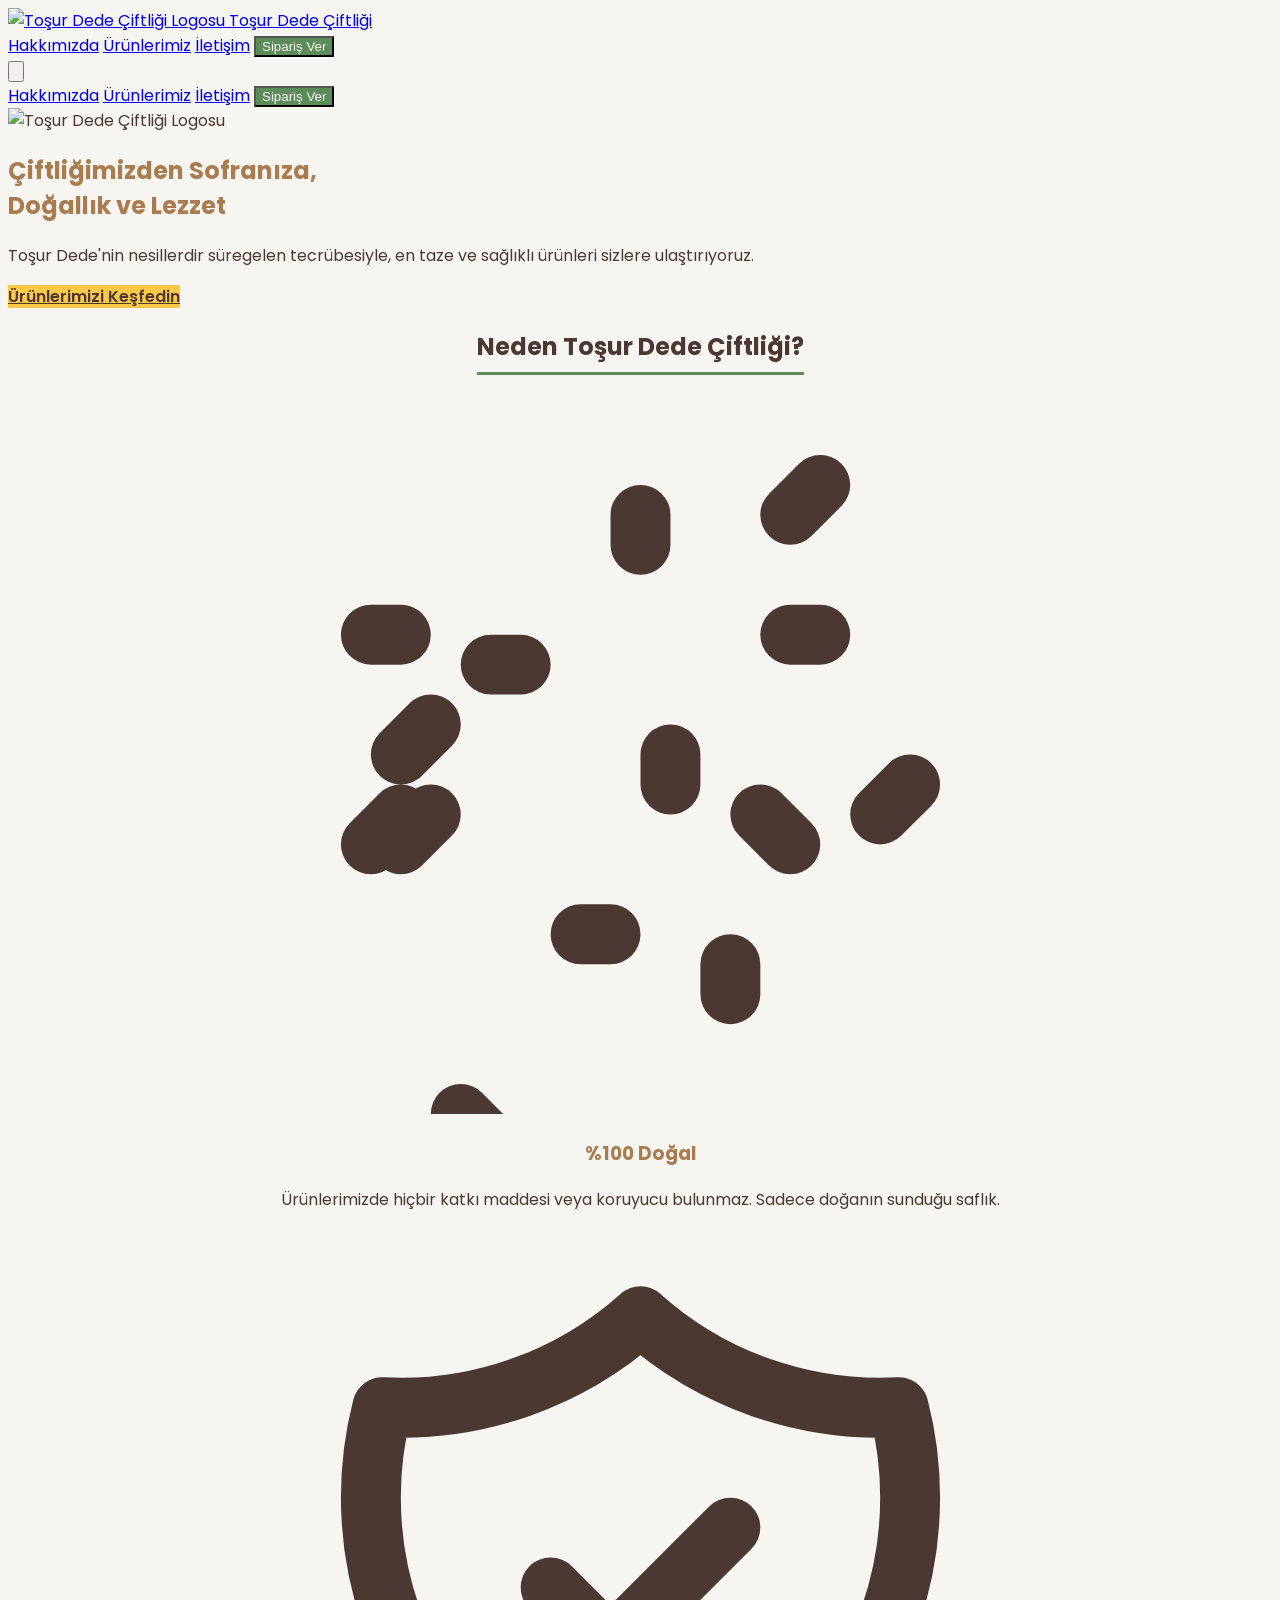
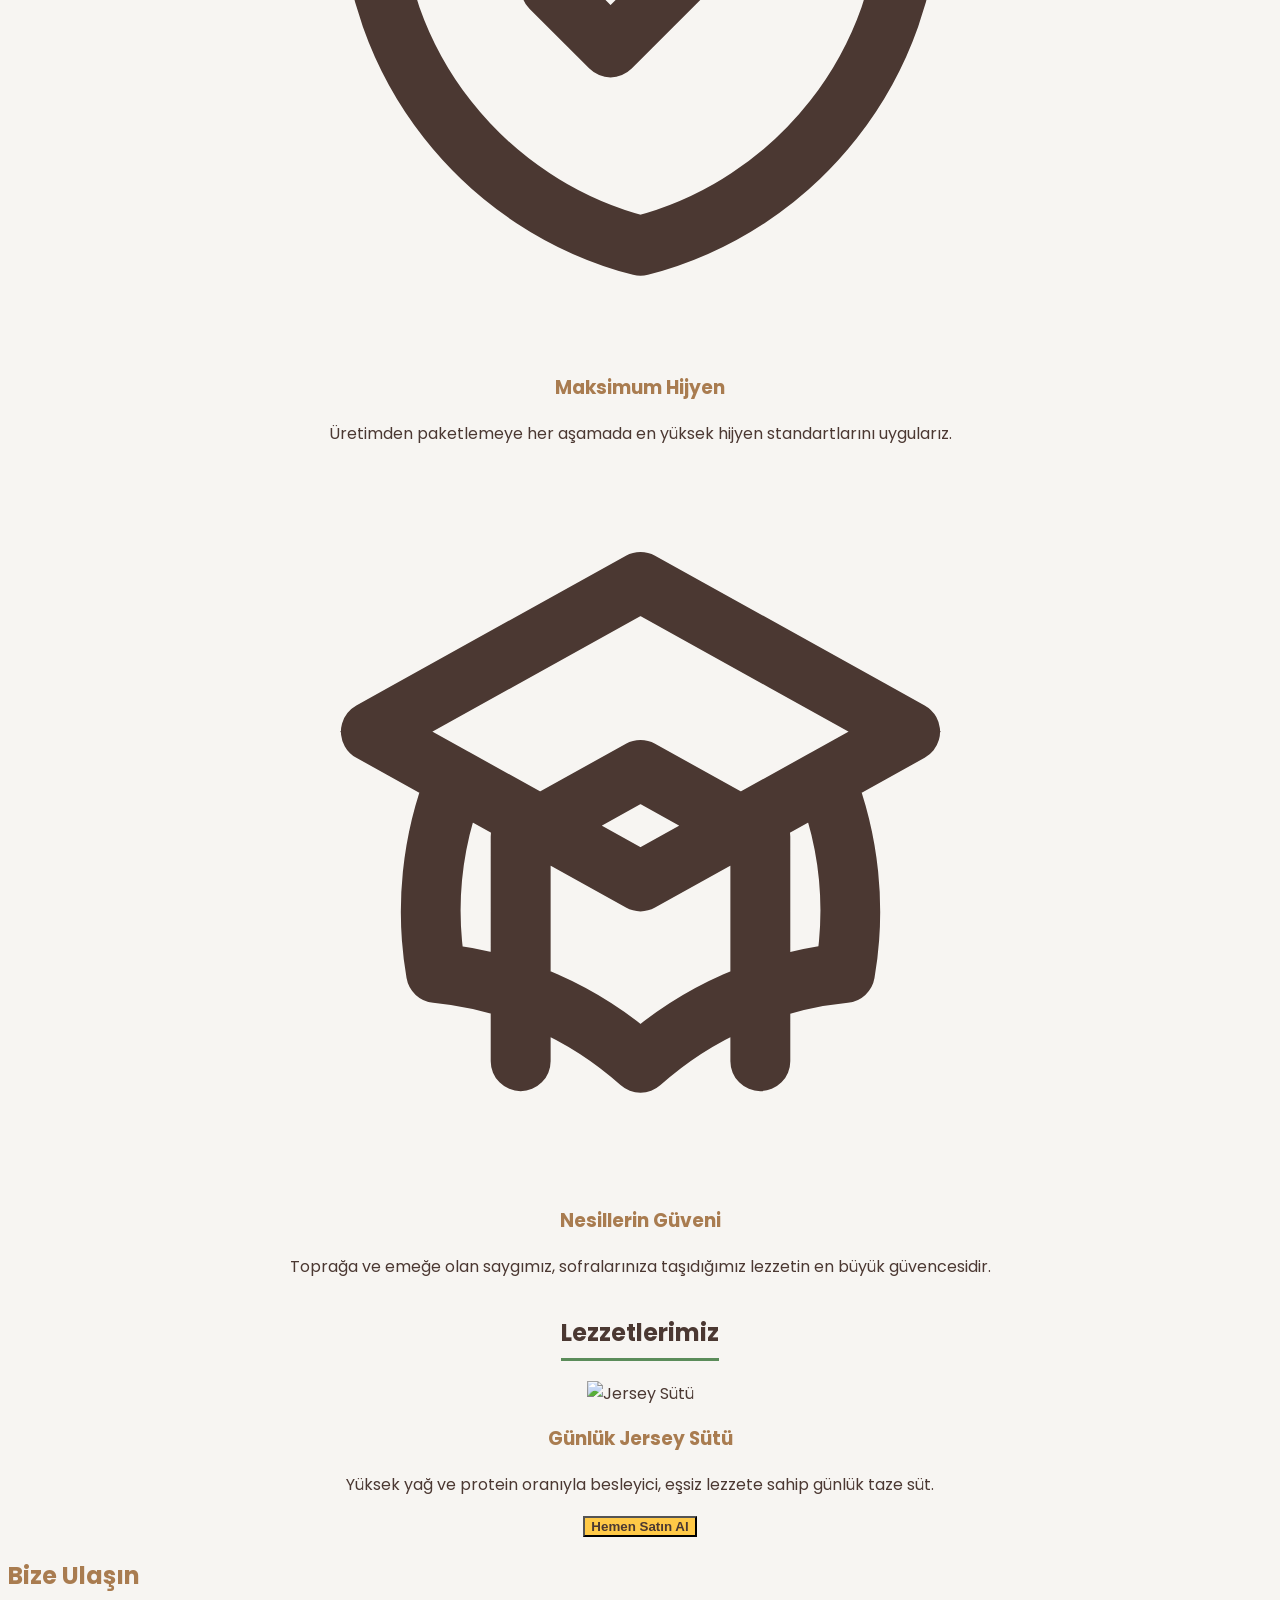
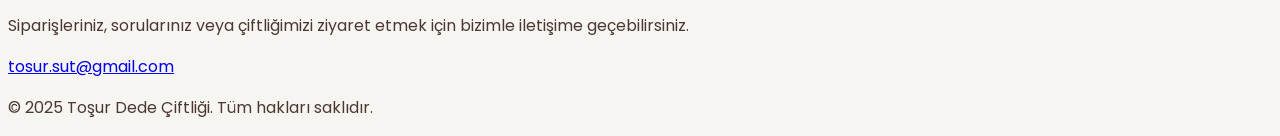
==== index.html @ 1ee75458 "Update index.html" ====
<!DOCTYPE html>
<html lang="tr">
<head>
    <meta charset="UTF-8">
    <meta name="viewport" content="width=device-width, initial-scale=1.0">
    <title>Toşur Dede Çiftliği - Doğal ve Taze Ürünler</title>
    
    <link rel="icon" href="./favicon.jpeg" type="image/x-icon">
    
    <script src="https://cdn.tailwindcss.com"></script>
    
    <link rel="preconnect" href="https://fonts.googleapis.com">
    <link rel="preconnect" href="https://fonts.gstatic.com" crossorigin>
    <link href="https://fonts.googleapis.com/css2?family=Poppins:wght@400;500;600;700&display=swap" rel="stylesheet">

    <style>
        /* Renk paletini CSS değişkenleri olarak tanımlıyoruz */
        :root {
            --taze-cayir-yesili: #5B8C5A;
            --jersey-kahvesi: #A97C50;
            --acik-gokyuzu-mavisi: #A8DADC;
            --sut-beyazi: #F7F5F2;
            --koyu-toprak-rengi: #4B3832;
            --altin-sarisi: #FFC947;
        }

        /* Bu değişkenleri Tailwind CSS ile kullanabilmek için tailwind.config.js'e eklemek en iyi yoldur,
           ancak CDN kullandığımız için doğrudan `bg-[var(--renk-adi)]` gibi kullanacağız. */
        
        body {
            font-family: 'Poppins', sans-serif;
            background-color: var(--sut-beyazi);
            color: var(--koyu-toprak-rengi);
            scroll-behavior: smooth;
        }

        /* Butonlar ve Vurgu Alanları için Özel Stiller */
        .btn-primary {
            background-color: var(--taze-cayir-yesili);
            color: var(--sut-beyazi);
            transition: transform 0.2s ease-in-out, box-shadow 0.2s ease-in-out;
            cursor: pointer;
        }
        .btn-primary:hover {
            transform: translateY(-2px);
            box-shadow: 0 4px 10px rgba(0,0,0,0.1);
        }

        .btn-cta {
            background-color: var(--altin-sarisi);
            color: var(--koyu-toprak-rengi);
            transition: transform 0.2s ease-in-out, box-shadow 0.2s ease-in-out;
            font-weight: 600;
            cursor: pointer;
        }
        .btn-cta:hover {
            transform: translateY(-2px);
            box-shadow: 0 4px 15px rgba(255, 201, 71, 0.4);
        }

        h1, h2, h3 {
            color: var(--jersey-kahvesi);
        }
        
        /* Başlıkların ortalanması için text-align: center ekliyoruz */
        .section-title {
            color: var(--koyu-toprak-rengi);
            border-bottom: 3px solid var(--taze-cayir-yesili);
            display: inline-block;
            padding-bottom: 0.5rem;
            margin-left: auto;
            margin-right: auto;
        }

        /* Ana ve diğer bölümlerin içeriğini ortalamak için */
        .center-content {
            display: flex;
            flex-direction: column;
            align-items: center;
            text-align: center;
        }

    </style>
</head>
<body class="antialiased">

    <header class="bg-[var(--sut-beyazi)]/80 backdrop-blur-md shadow-sm sticky top-0 z-50">
        <div class="container mx-auto px-6 py-4 flex justify-between items-center">
            <a href="#" class="flex items-center text-2xl font-bold text-[var(--taze-cayir-yesili)]">
                <img src="./favicon.jpeg" alt="Toşur Dede Çiftliği Logosu" class="mr-3 h-8 w-8">
                <span>Toşur Dede Çiftliği</span>
            </a>
            <nav class="hidden md:flex space-x-8 items-center">
                <a href="#hakkimizda" class="hover:text-[var(--taze-cayir-yesili)] transition-colors">Hakkımızda</a>
                <a href="#urunler" class="hover:text-[var(--taze-cayir-yesili)] transition-colors">Ürünlerimiz</a>
                <a href="#iletisim" class="hover:text-[var(--taze-cayir-yesili)] transition-colors">İletişim</a>
                <button onclick="alert('Lütfen iletişime geçiniz');" class="btn-primary px-6 py-2 rounded-full">
                    Sipariş Ver
                </button>
            </nav>
            <button id="mobile-menu-button" class="md:hidden">
                <svg xmlns="http://www.w3.org/2000/svg" class="h-6 w-6 text-[var(--taze-cayir-yesili)]" fill="none" viewBox="0 0 24 24" stroke="currentColor">
                    <path stroke-linecap="round" stroke-linejoin="round" stroke-width="2" d="M4 6h16M4 12h16m-7 6h7" />
                </svg>
            </button>
        </div>
        <div id="mobile-menu" class="hidden md:hidden px-6 pt-2 pb-4 text-center">
            <a href="#hakkimizda" class="block py-2 hover:text-[var(--taze-cayir-yesili)]">Hakkımızda</a>
            <a href="#urunler" class="block py-2 hover:text-[var(--taze-cayir-yesili)]">Ürünlerimiz</a>
            <a href="#iletisim" class="block py-2 hover:text-[var(--taze-cayir-yesili)]">İletişim</a>
            <button onclick="alert('Lütfen iletişime geçiniz!');" class="block mt-4 w-full text-center btn-primary px-6 py-2 rounded-full">Sipariş Ver</button>
        </div>
    </header>

    <main>
        <section class="py-20 md:py-32">
            <div class="container mx-auto px-6 text-center">
                <img src="./favicon.jpeg" alt="Toşur Dede Çiftliği Logosu" class="mx-auto mb-8 h-24 w-24 md:h-32 md:w-32">
                <h1 class="text-4xl md:text-6xl font-bold mb-4 leading-tight">Çiftliğimizden Sofranıza, <br>Doğallık ve Lezzet</h1>
                <p class="text-lg md:text-xl max-w-3xl mx-auto mb-8 text-[var(--koyu-toprak-rengi)]/80">
                    Toşur Dede'nin nesillerdir süregelen tecrübesiyle, en taze ve sağlıklı ürünleri sizlere ulaştırıyoruz.
                </p>
                <a href="#urunler" class="btn-cta inline-block px-10 py-4 rounded-full text-lg">
                    Ürünlerimizi Keşfedin
                </a>
            </div>
        </section>

        <section id="hakkimizda" class="py-20 bg-white">
            <div class="container mx-auto px-6 center-content">
                <h2 class="text-3xl md:text-4xl font-bold mb-12 section-title">Neden Toşur Dede Çiftliği?</h2>
                <div class="grid grid-cols-1 md:grid-cols-3 gap-12 text-center">
                    <div class="flex flex-col items-center">
                        <div class="bg-[var(--taze-cayir-yesili)] p-4 rounded-full mb-4">
                            <svg xmlns="http://www.w3.org/2000/svg" class="h-8 w-8 text-white" fill="none" viewBox="0 0 24 24" stroke="currentColor"><path stroke-linecap="round" stroke-linejoin="round" stroke-width="2" d="M12 4v1m6 3h-1m4 5l-1 1m-3-10l1-1M4 8H3m1 6l-1 1m10-3v1m-6-4h1M4 12l1-1m12 4l-1-1m-1 6v-1m-4-1h-1m-5-4l-1 1m3 10l-1-1" /></svg>
                        </div>
                        <h3 class="text-2xl font-semibold mb-2">%100 Doğal</h3>
                        <p class="text-[var(--koyu-toprak-rengi)]/80">Ürünlerimizde hiçbir katkı maddesi veya koruyucu bulunmaz. Sadece doğanın sunduğu saflık.</p>
                    </div>
                    <div class="flex flex-col items-center">
                         <div class="bg-[var(--acik-gokyuzu-mavisi)] p-4 rounded-full mb-4">
                             <svg xmlns="http://www.w3.org/2000/svg" class="h-8 w-8 text-white" fill="none" viewBox="0 0 24 24" stroke="currentColor"><path stroke-linecap="round" stroke-linejoin="round" stroke-width="2" d="M9 12l2 2 4-4m5.618-4.016A11.955 11.955 0 0112 2.944a11.955 11.955 0 01-8.618 3.04A12.02 12.02 0 003 9c0 5.591 3.824 10.29 9 11.622 5.176-1.332 9-6.03 9-11.622 0-1.042-.133-2.052-.382-3.016z" /></svg>
                         </div>
                        <h3 class="text-2xl font-semibold mb-2">Maksimum Hijyen</h3>
                        <p class="text-[var(--koyu-toprak-rengi)]/80">Üretimden paketlemeye her aşamada en yüksek hijyen standartlarını uygularız.</p>
                    </div>
                    <div class="flex flex-col items-center">
                         <div class="bg-[var(--jersey-kahvesi)] p-4 rounded-full mb-4">
                             <svg xmlns="http://www.w3.org/2000/svg" class="h-8 w-8 text-white" fill="none" viewBox="0 0 24 24" stroke="currentColor"><path d="M12 14l9-5-9-5-9 5 9 5z" /><path d="M12 14l6.16-3.422a12.083 12.083 0 01.665 6.479A11.952 11.952 0 0012 20.055a11.952 11.952 0 00-6.824-2.998 12.078 12.078 0 01.665-6.479L12 14z" /><path stroke-linecap="round" stroke-linejoin="round" stroke-width="2" d="M12 14l9-5-9-5-9 5 9 5zm0 0l6.16-3.422a12.083 12.083 0 01.665 6.479A11.952 11.952 0 0012 20.055a11.952 11.952 0 00-6.824-2.998 12.078 12.078 0 01.665-6.479L12 14zm-4 6v-7.5l4-2.222 4 2.222V20" /></svg>
                         </div>
                        <h3 class="text-2xl font-semibold mb-2">Nesillerin Güveni</h3>
                        <p class="text-[var(--koyu-toprak-rengi)]/80">Toprağa ve emeğe olan saygımız, sofralarınıza taşıdığımız lezzetin en büyük güvencesidir.</p>
                    </div>
                </div>
            </div>
        </section>

        <section id="urunler" class="py-20">
            <div class="container mx-auto px-6 center-content">
                <h2 class="text-3xl md:text-4xl font-bold text-center mb-12 section-title">Lezzetlerimiz</h2>
                <div class="grid grid-cols-1 sm:grid-cols-2 lg:grid-cols-3 gap-8">
                    <div class="bg-white rounded-lg shadow-lg overflow-hidden transform hover:-translate-y-2 transition-transform duration-300">
                        <img src="https://placehold.co/600x400/5B8C5A/F7F5F2?text=Jersey+Sütü" alt="Jersey Sütü" class="w-full h-56 object-cover">
                        <div class="p-6 text-center">
                            <h3 class="text-2xl font-semibold mb-2">Günlük Jersey Sütü</h3>
                            <p class="mb-4 text-[var(--koyu-toprak-rengi)]/80">Yüksek yağ ve protein oranıyla besleyici, eşsiz lezzete sahip günlük taze süt.</p>
                            <button onclick="alert('Lütfen iletişime geçiniz!');" class="btn-cta w-full py-3 rounded-full">Hemen Satın Al</button>
                        </div>
                    </div>
                </div>
            </div>
        </section>

    </main>

    <footer id="iletisim" class="bg-[var(--koyu-toprak-rengi)] text-[var(--sut-beyazi)] py-12">
        <div class="container mx-auto px-6 text-center">
            <h2 class="text-3xl font-bold mb-4 text-white">Bize Ulaşın</h2>
            <p class="mb-6 max-w-lg mx-auto text-[var(--sut-beyazi)]/80">
                Siparişleriniz, sorularınız veya çiftliğimizi ziyaret etmek için bizimle iletişime geçebilirsiniz.
            </p>
            <div class="flex flex-col md:flex-row justify-center items-center space-y-4 md:space-y-0 md:space-x-8 mb-8">
                <a href="mailto:tosur.sut@gmail.com" class="hover:text-[var(--altin-sarisi)] transition-colors">tosur.sut@gmail.com</a>
            </div>
            <p class="text-sm text-[var(--sut-beyazi)]/60">&copy; 2025 Toşur Dede Çiftliği. Tüm hakları saklıdır.</p>
        </div>
    </footer>

    <script>
        // Mobil menü butonu için basit bir JavaScript kodu
        const mobileMenuButton = document.getElementById('mobile-menu-button');
        const mobileMenu = document.getElementById('mobile-menu');

        mobileMenuButton.addEventListener('click', () => {
            mobileMenu.classList.toggle('hidden');
        });
    </script>

</body>

</html>
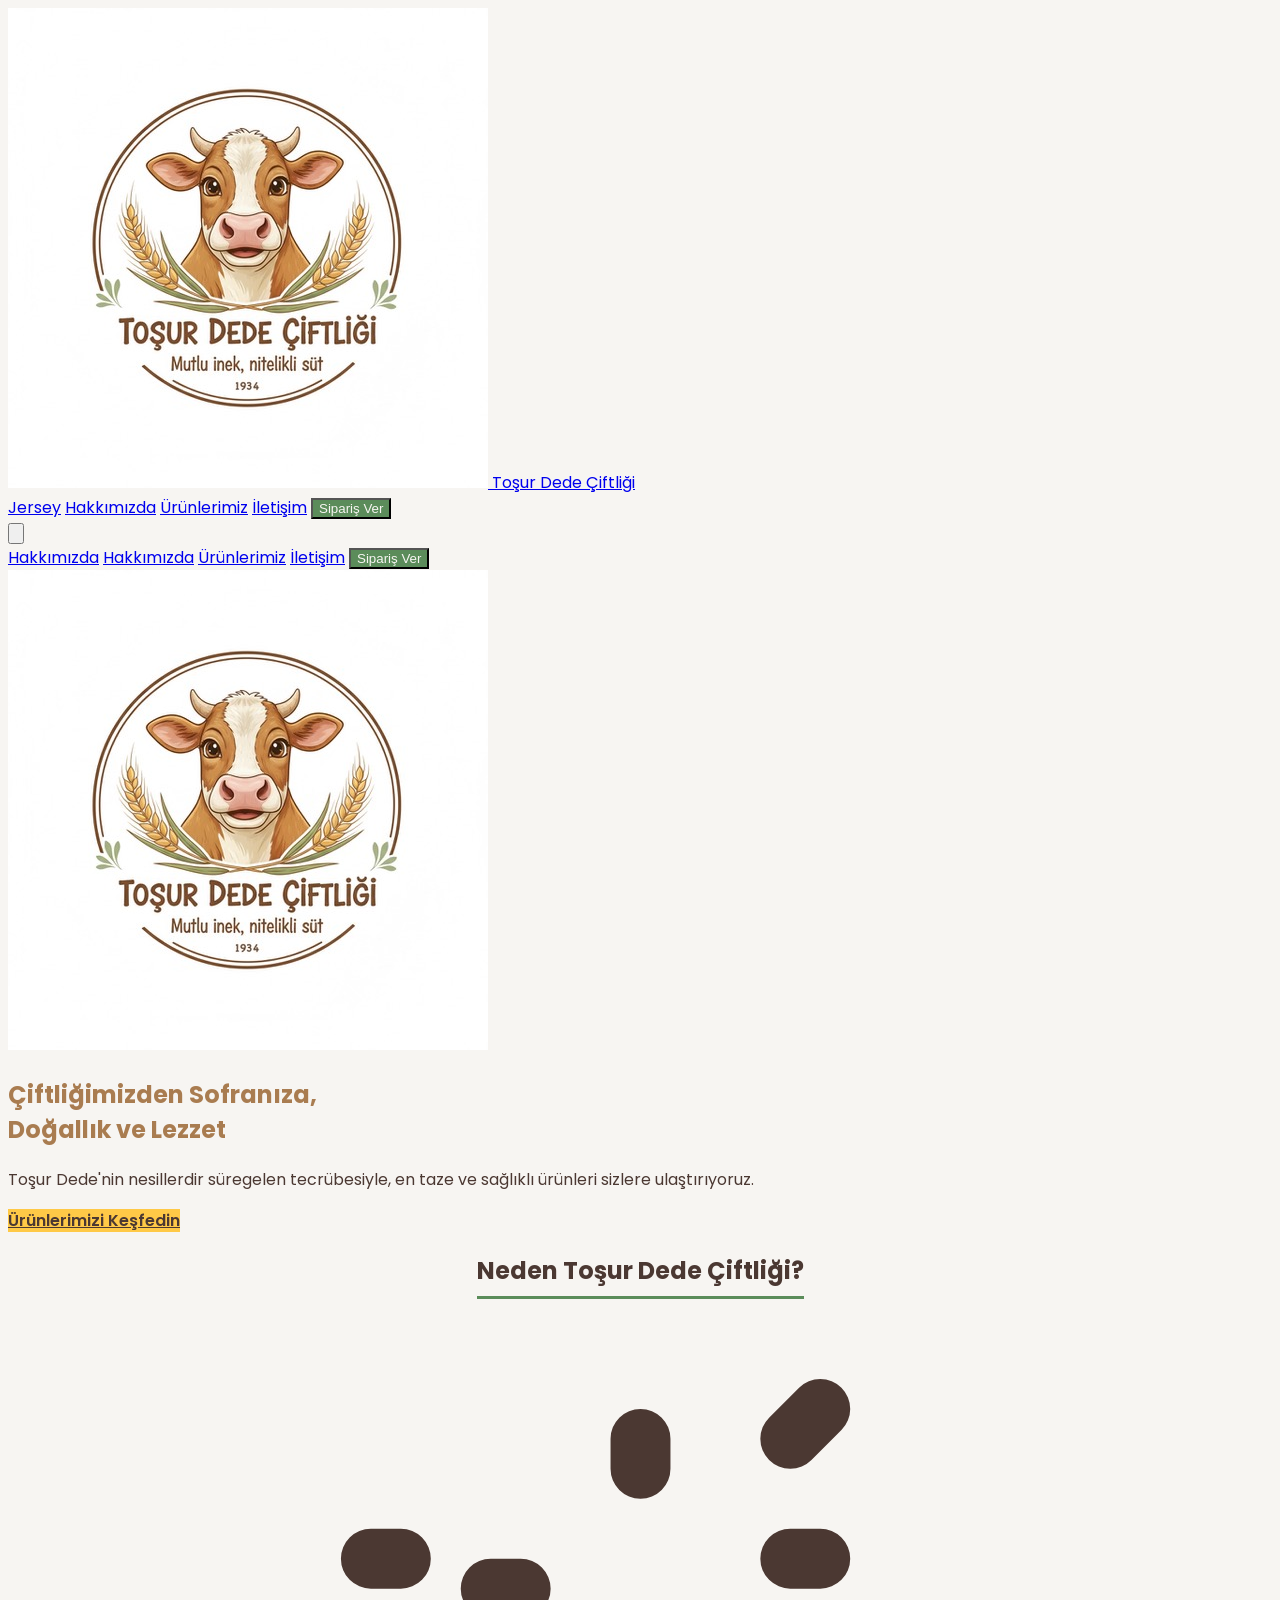
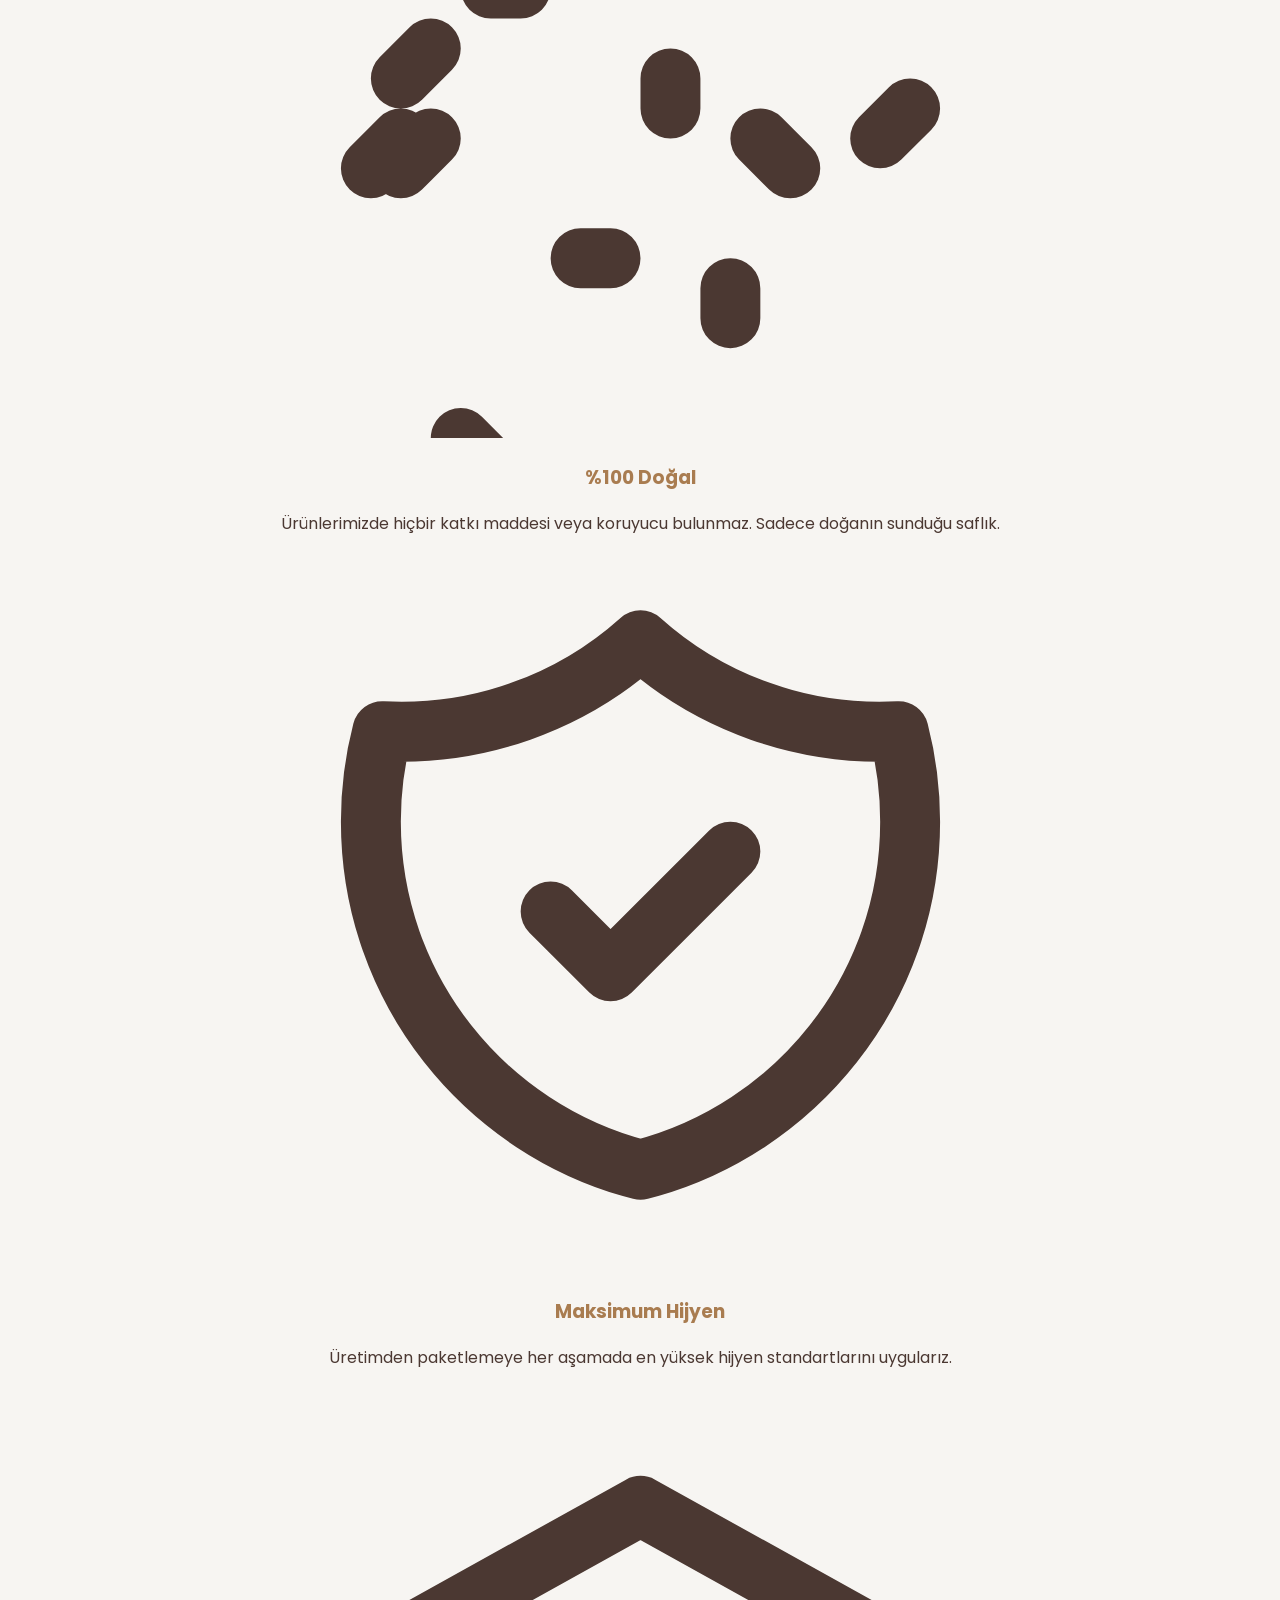
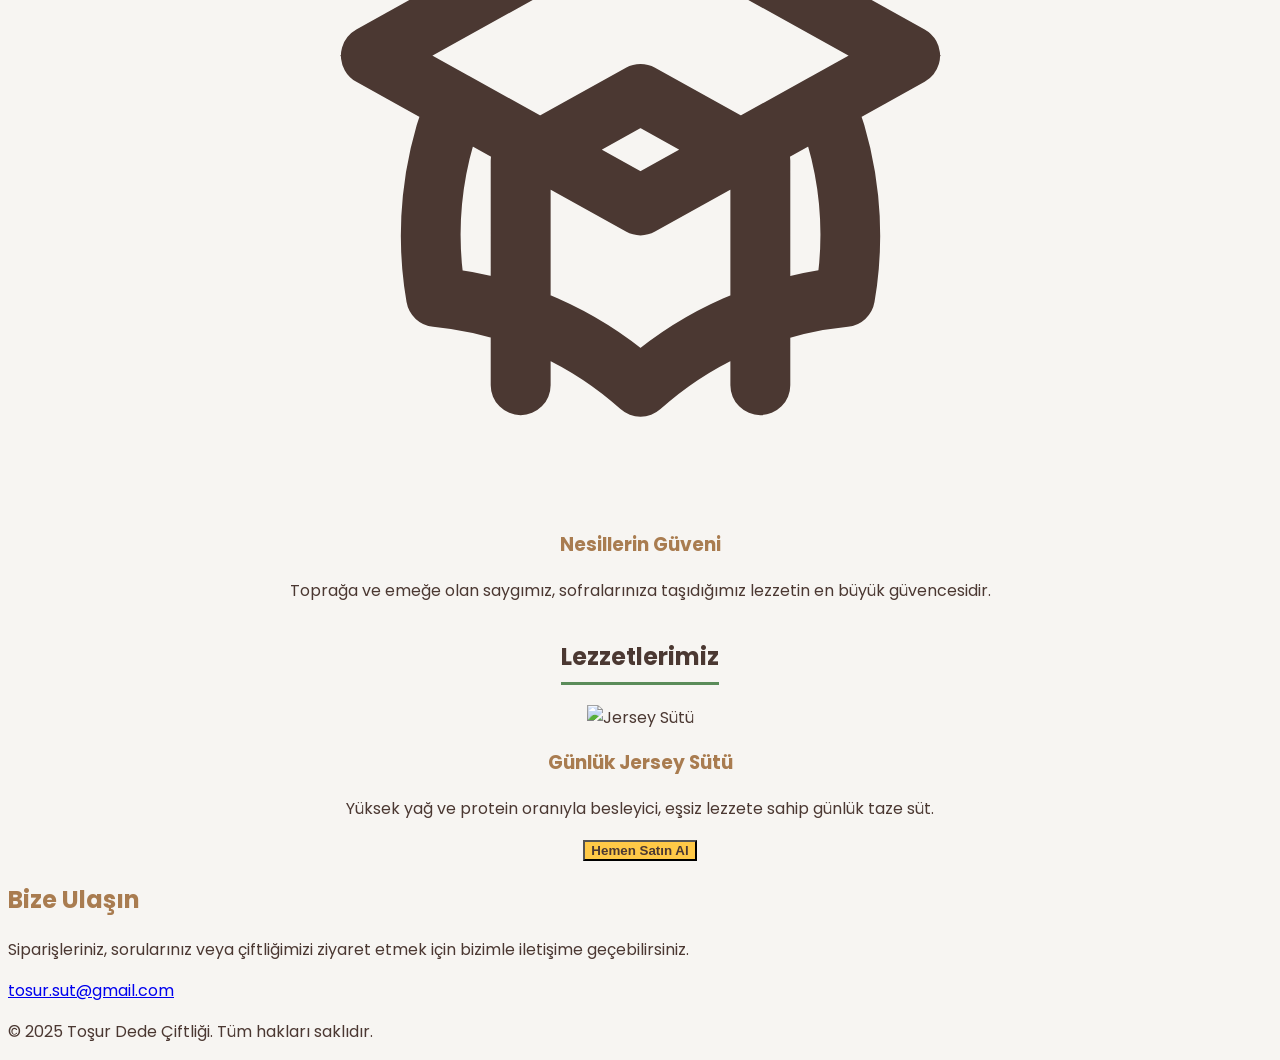
==== commit 48f4cde0: "Update index.html" ====
--- a/index.html
+++ b/index.html
@@ -91,6 +91,7 @@
                 <span>Toşur Dede Çiftliği</span>
             </a>
             <nav class="hidden md:flex space-x-8 items-center">
+                <a href="./jersey" class="hover:text-[var(--taze-cayir-yesili)] transition-colors">Jersey</a>
                 <a href="#hakkimizda" class="hover:text-[var(--taze-cayir-yesili)] transition-colors">Hakkımızda</a>
                 <a href="#urunler" class="hover:text-[var(--taze-cayir-yesili)] transition-colors">Ürünlerimiz</a>
                 <a href="#iletisim" class="hover:text-[var(--taze-cayir-yesili)] transition-colors">İletişim</a>
@@ -105,6 +106,7 @@
             </button>
         </div>
         <div id="mobile-menu" class="hidden md:hidden px-6 pt-2 pb-4 text-center">
+            <a href="./jersey" class="hover:text-[var(--taze-cayir-yesili)] transition-colors">Hakkımızda</a>
             <a href="#hakkimizda" class="block py-2 hover:text-[var(--taze-cayir-yesili)]">Hakkımızda</a>
             <a href="#urunler" class="block py-2 hover:text-[var(--taze-cayir-yesili)]">Ürünlerimiz</a>
             <a href="#iletisim" class="block py-2 hover:text-[var(--taze-cayir-yesili)]">İletişim</a>
@@ -199,3 +201,4 @@
 </body>
 
 </html>
+
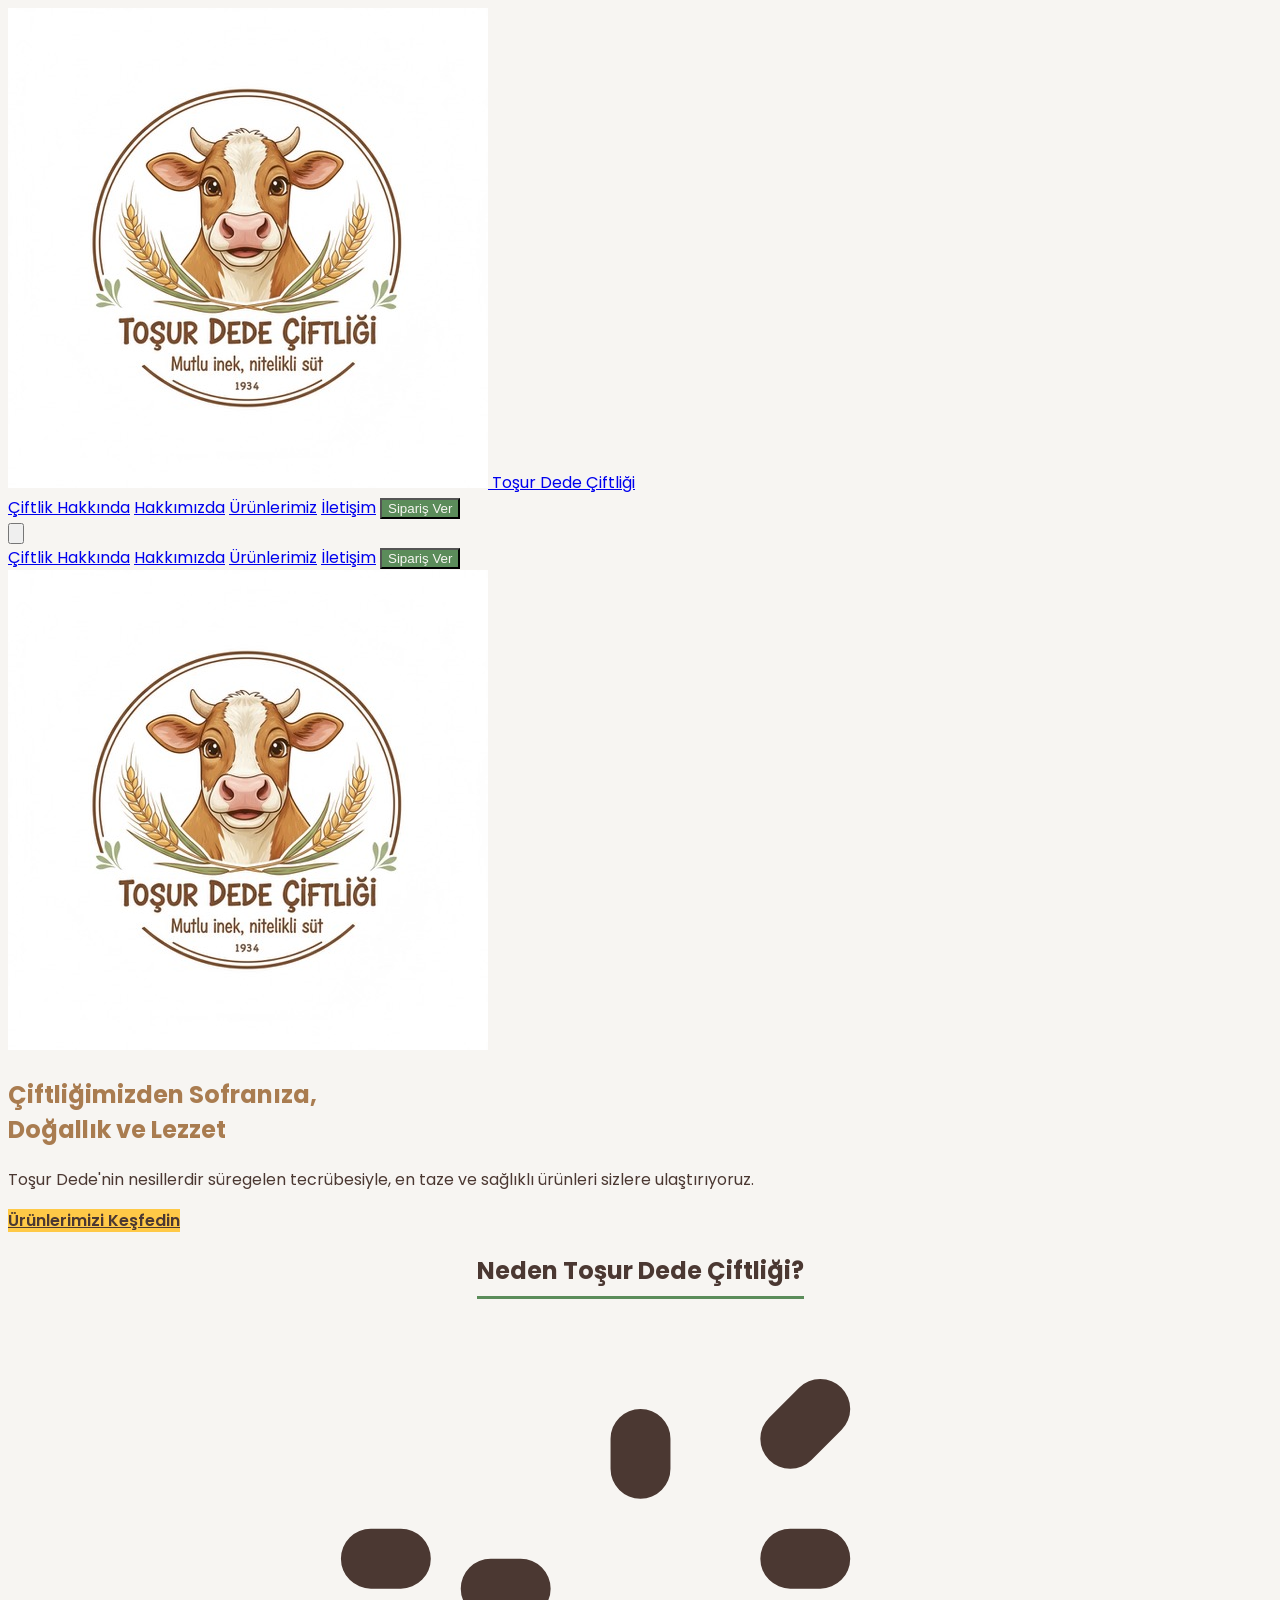
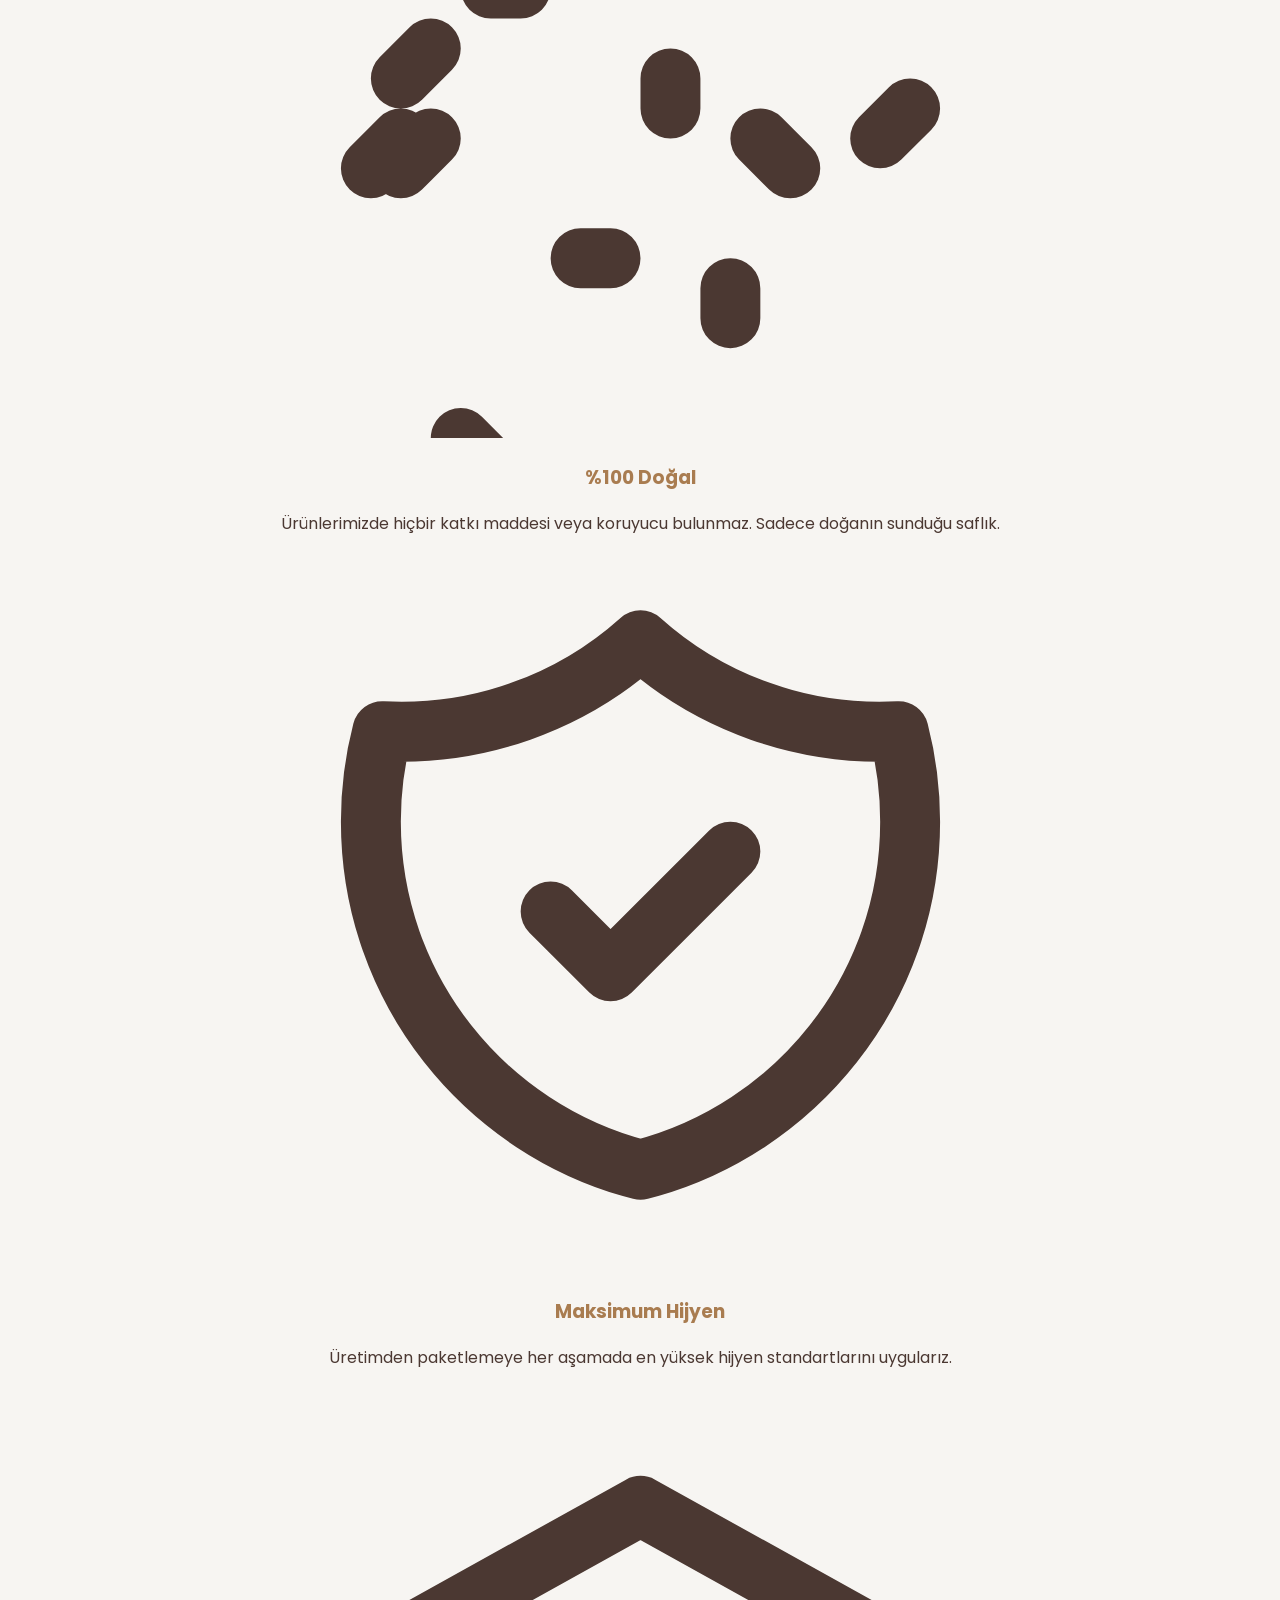
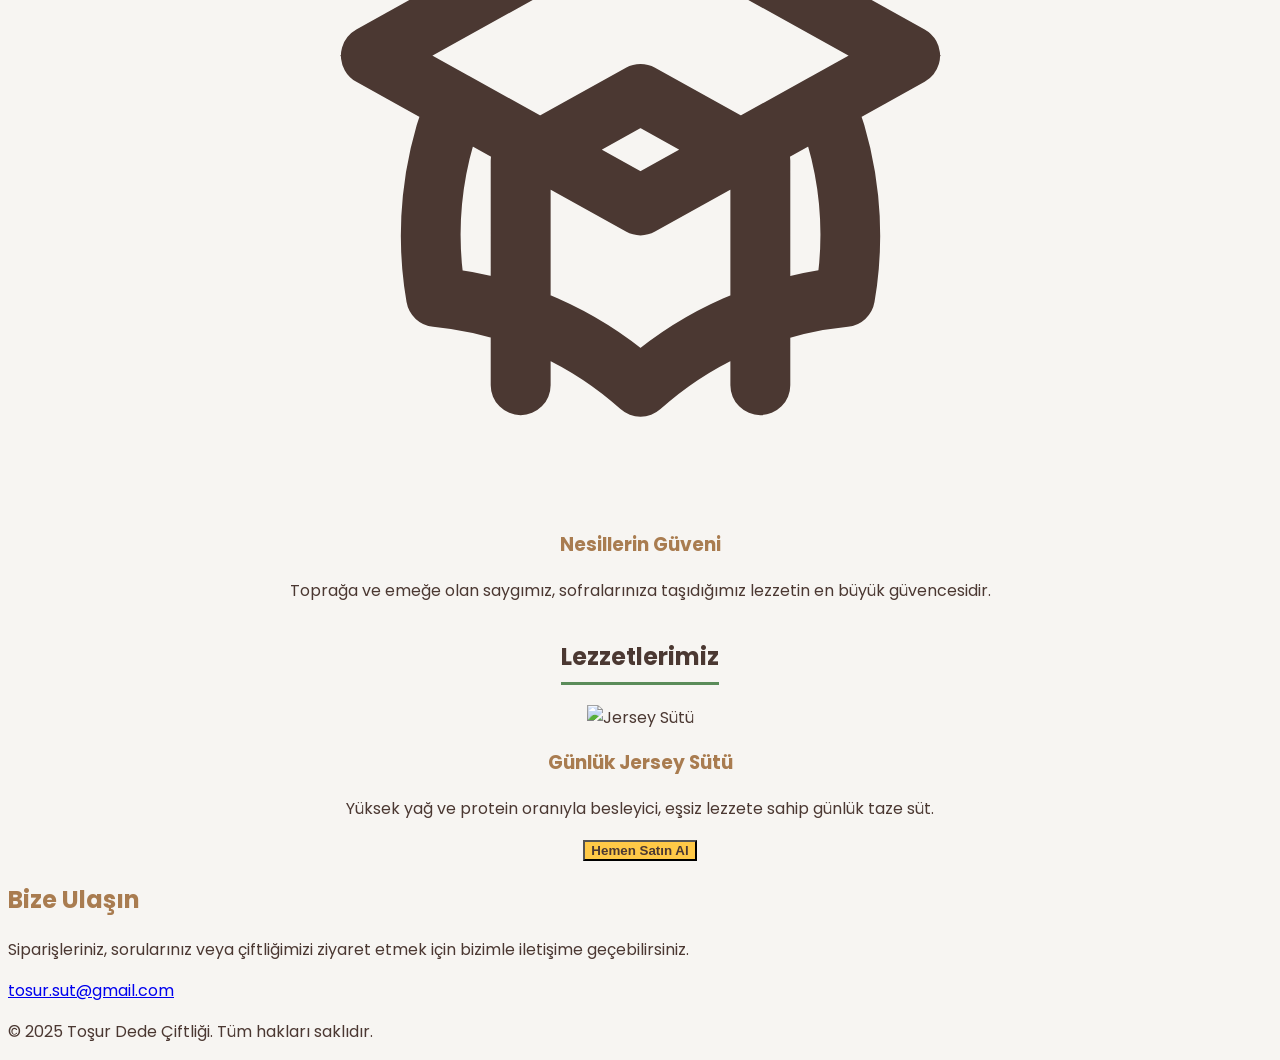
==== commit e59dcd17: "Update index.html" ====
--- a/index.html
+++ b/index.html
@@ -91,7 +91,7 @@
                 <span>Toşur Dede Çiftliği</span>
             </a>
             <nav class="hidden md:flex space-x-8 items-center">
-                <a href="./jersey" class="hover:text-[var(--taze-cayir-yesili)] transition-colors">Jersey</a>
+                <a href="./jersey" class="hover:text-[var(--taze-cayir-yesili)] transition-colors">Çiftlik Hakkında</a>
                 <a href="#hakkimizda" class="hover:text-[var(--taze-cayir-yesili)] transition-colors">Hakkımızda</a>
                 <a href="#urunler" class="hover:text-[var(--taze-cayir-yesili)] transition-colors">Ürünlerimiz</a>
                 <a href="#iletisim" class="hover:text-[var(--taze-cayir-yesili)] transition-colors">İletişim</a>
@@ -106,7 +106,7 @@
             </button>
         </div>
         <div id="mobile-menu" class="hidden md:hidden px-6 pt-2 pb-4 text-center">
-            <a href="./jersey" class="hover:text-[var(--taze-cayir-yesili)] transition-colors">Hakkımızda</a>
+            <a href="./jersey" class="hover:text-[var(--taze-cayir-yesili)] transition-colors">Çiftlik Hakkında</a>
             <a href="#hakkimizda" class="block py-2 hover:text-[var(--taze-cayir-yesili)]">Hakkımızda</a>
             <a href="#urunler" class="block py-2 hover:text-[var(--taze-cayir-yesili)]">Ürünlerimiz</a>
             <a href="#iletisim" class="block py-2 hover:text-[var(--taze-cayir-yesili)]">İletişim</a>
@@ -202,3 +202,4 @@
 
 </html>
 
+
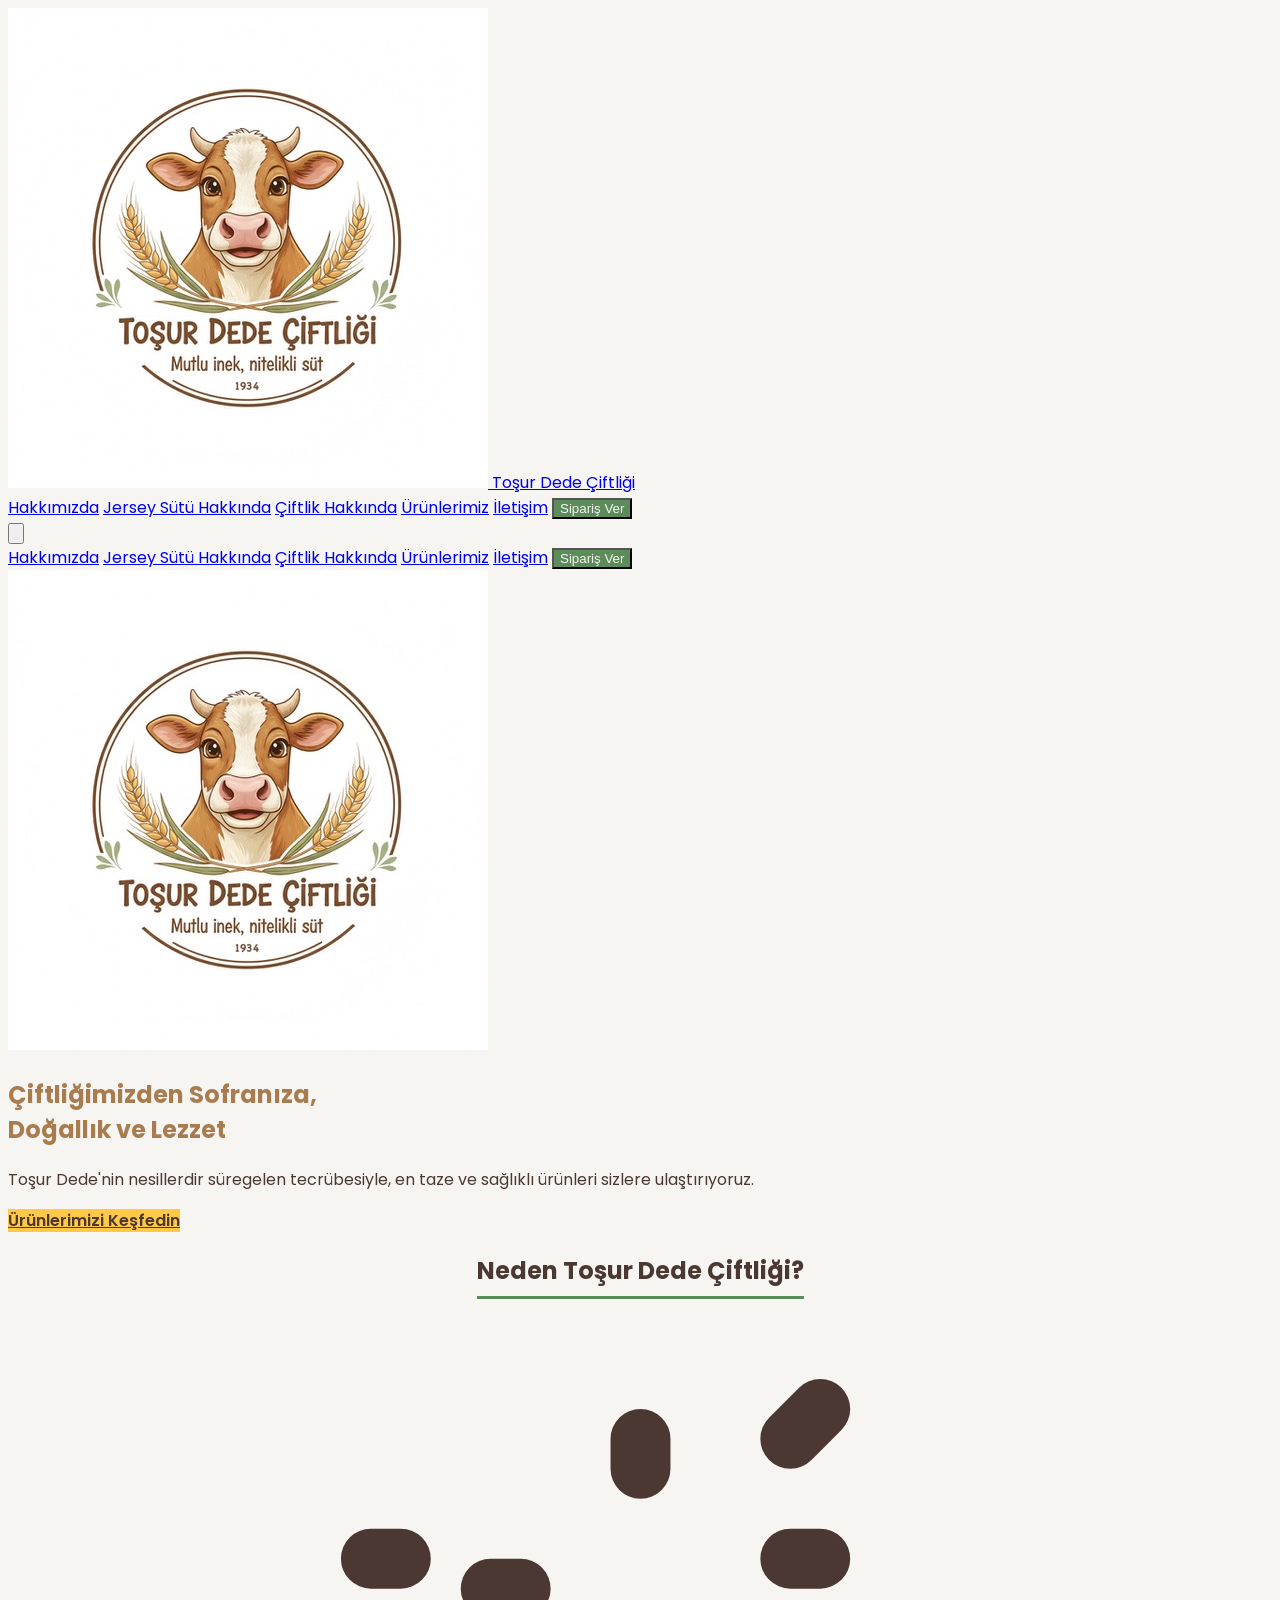
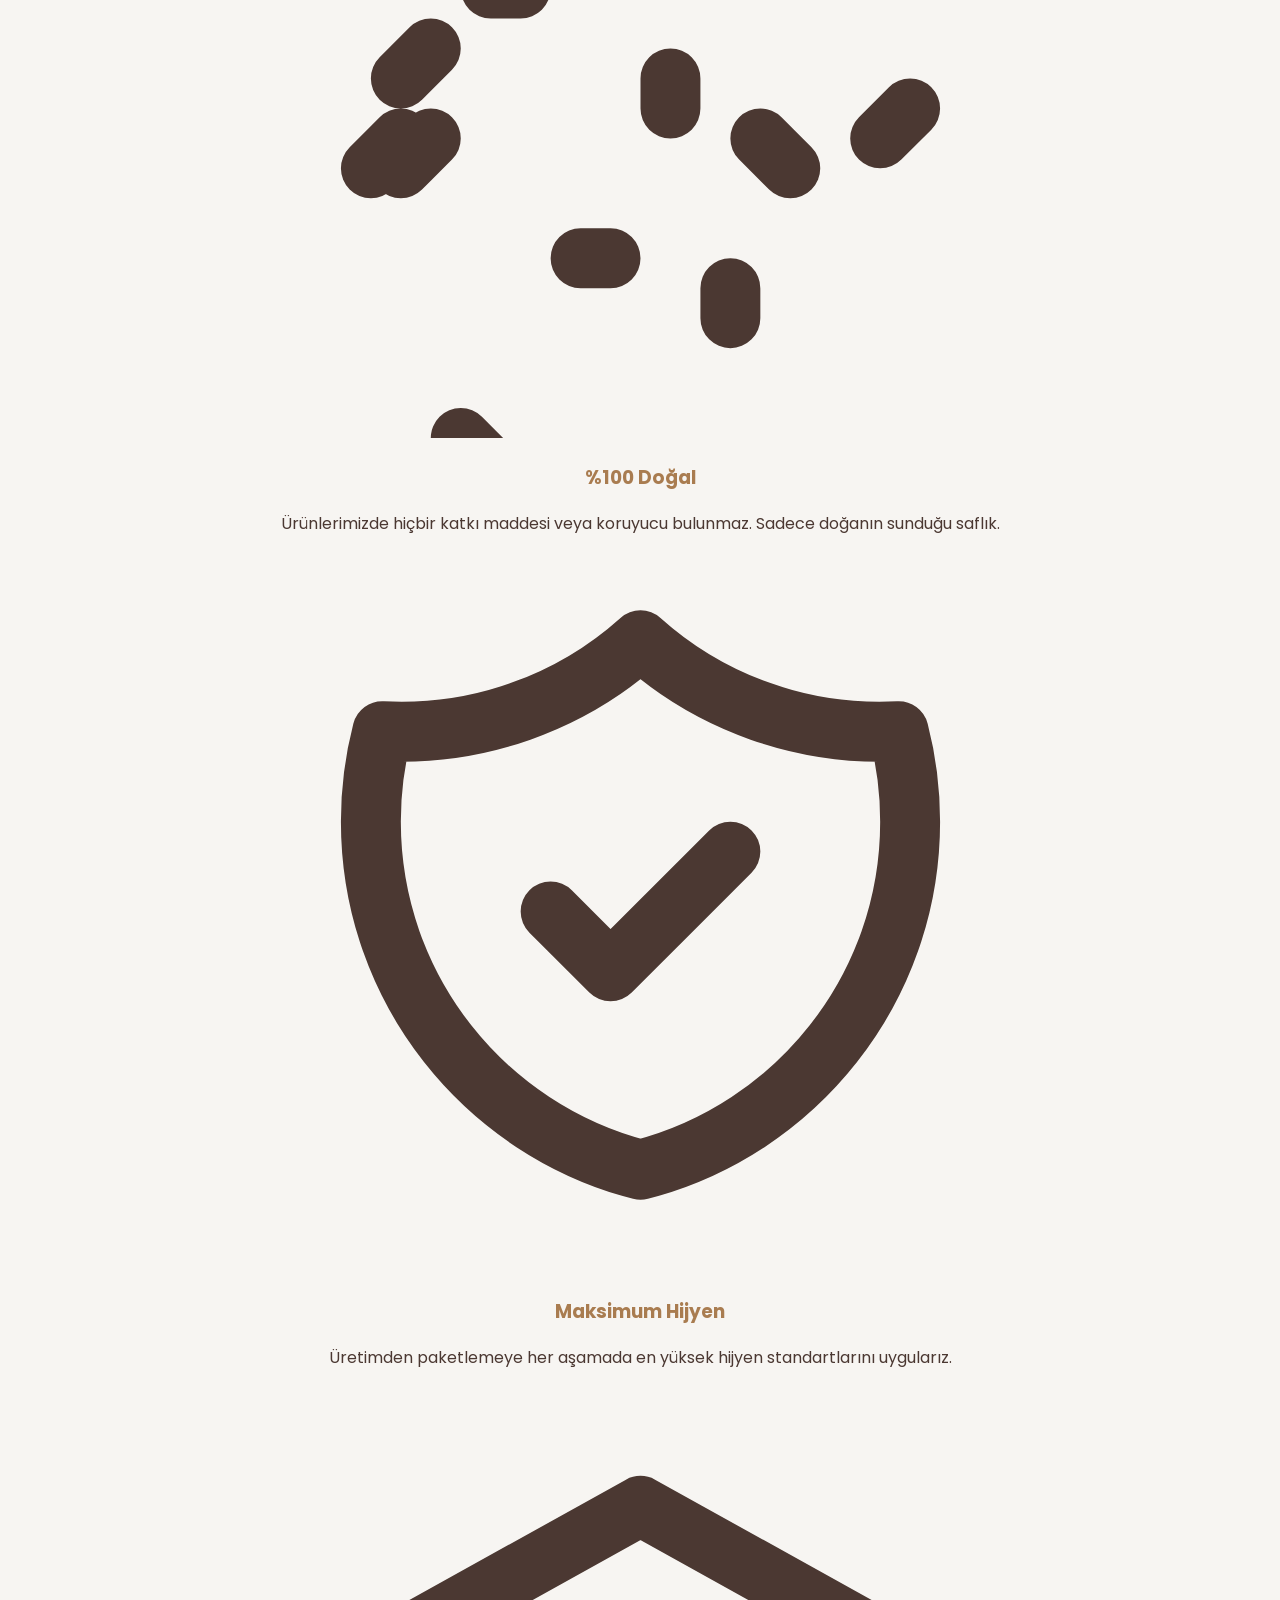
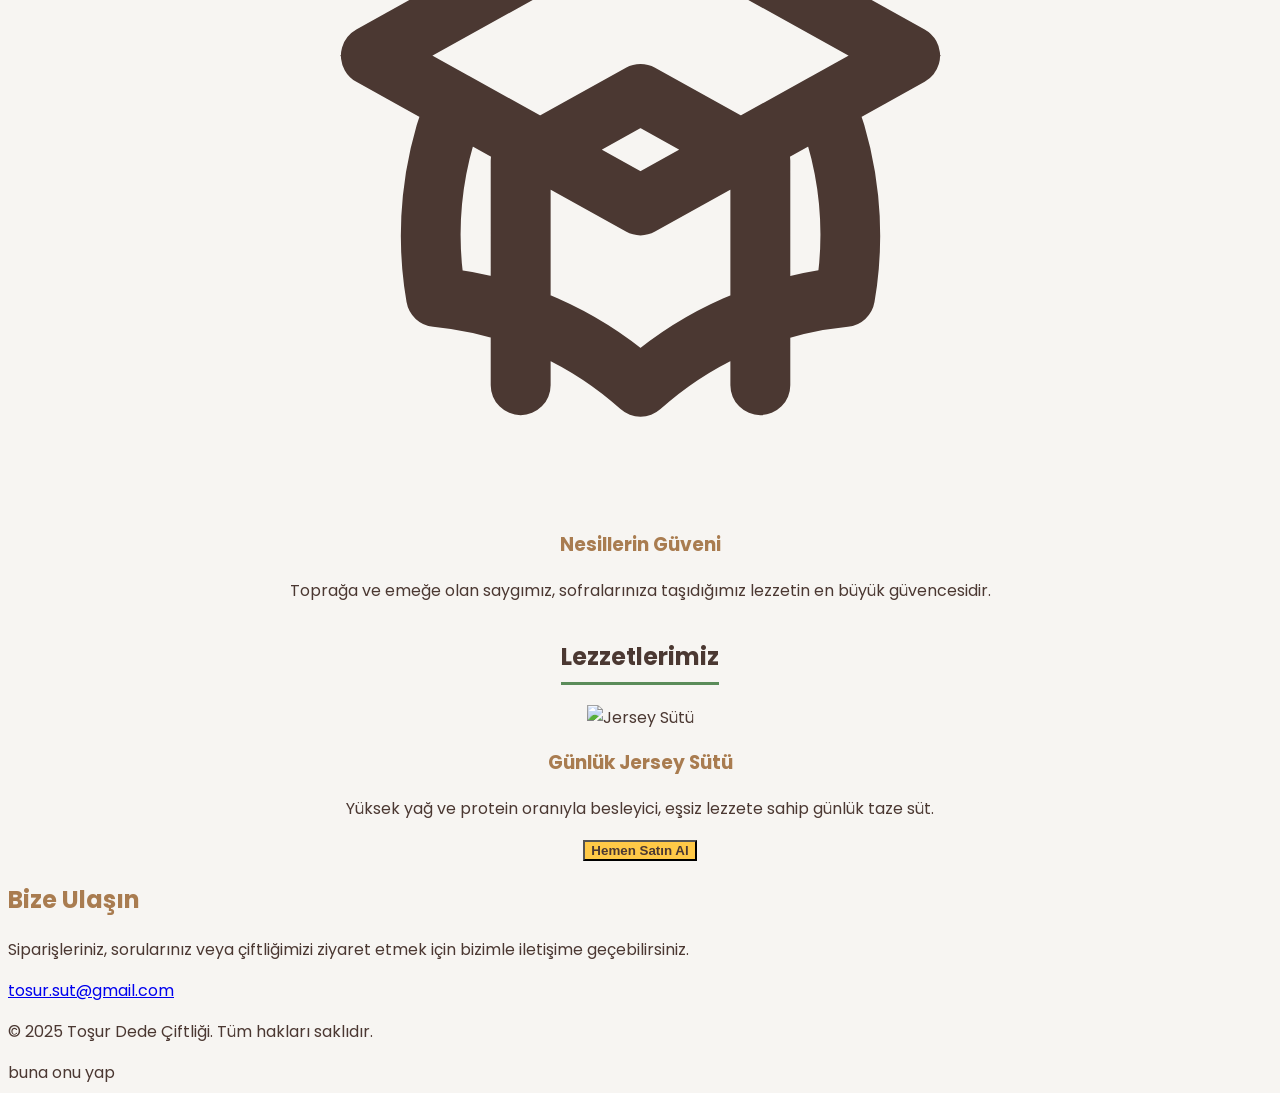
==== commit ac380c0d: "Update index.html" ====
--- a/index.html
+++ b/index.html
@@ -34,6 +34,11 @@
             scroll-behavior: smooth;
         }
 
+        /* Favicon boyutunu 1.75 katına çıkarma */
+        link[rel="icon"] {
+            transform: scale(1.75);
+        }
+
         /* Butonlar ve Vurgu Alanları için Özel Stiller */
         .btn-primary {
             background-color: var(--taze-cayir-yesili);
@@ -91,8 +96,9 @@
                 <span>Toşur Dede Çiftliği</span>
             </a>
             <nav class="hidden md:flex space-x-8 items-center">
+                <a href="#hakkimizda" class="hover:text-[var(--taze-cayir-yesili)] transition-colors">Hakkımızda</a>
+                <a href="./milk" class="hover:text-[var(--taze-cayir-yesili)] transition-colors">Jersey Sütü Hakkında</a>
                 <a href="./jersey" class="hover:text-[var(--taze-cayir-yesili)] transition-colors">Çiftlik Hakkında</a>
-                <a href="#hakkimizda" class="hover:text-[var(--taze-cayir-yesili)] transition-colors">Hakkımızda</a>
                 <a href="#urunler" class="hover:text-[var(--taze-cayir-yesili)] transition-colors">Ürünlerimiz</a>
                 <a href="#iletisim" class="hover:text-[var(--taze-cayir-yesili)] transition-colors">İletişim</a>
                 <button onclick="alert('Lütfen iletişime geçiniz');" class="btn-primary px-6 py-2 rounded-full">
@@ -106,8 +112,9 @@
             </button>
         </div>
         <div id="mobile-menu" class="hidden md:hidden px-6 pt-2 pb-4 text-center">
+            <a href="#hakkimizda" class="block py-2 hover:text-[var(--taze-cayir-yesili)]">Hakkımızda</a>
+            <a href="./milk" class="hover:text-[var(--taze-cayir-yesili)] transition-colors">Jersey Sütü Hakkında</a>
             <a href="./jersey" class="hover:text-[var(--taze-cayir-yesili)] transition-colors">Çiftlik Hakkında</a>
-            <a href="#hakkimizda" class="block py-2 hover:text-[var(--taze-cayir-yesili)]">Hakkımızda</a>
             <a href="#urunler" class="block py-2 hover:text-[var(--taze-cayir-yesili)]">Ürünlerimiz</a>
             <a href="#iletisim" class="block py-2 hover:text-[var(--taze-cayir-yesili)]">İletişim</a>
             <button onclick="alert('Lütfen iletişime geçiniz!');" class="block mt-4 w-full text-center btn-primary px-6 py-2 rounded-full">Sipariş Ver</button>
@@ -203,3 +210,5 @@
 </html>
 
 
+
+ buna onu yap
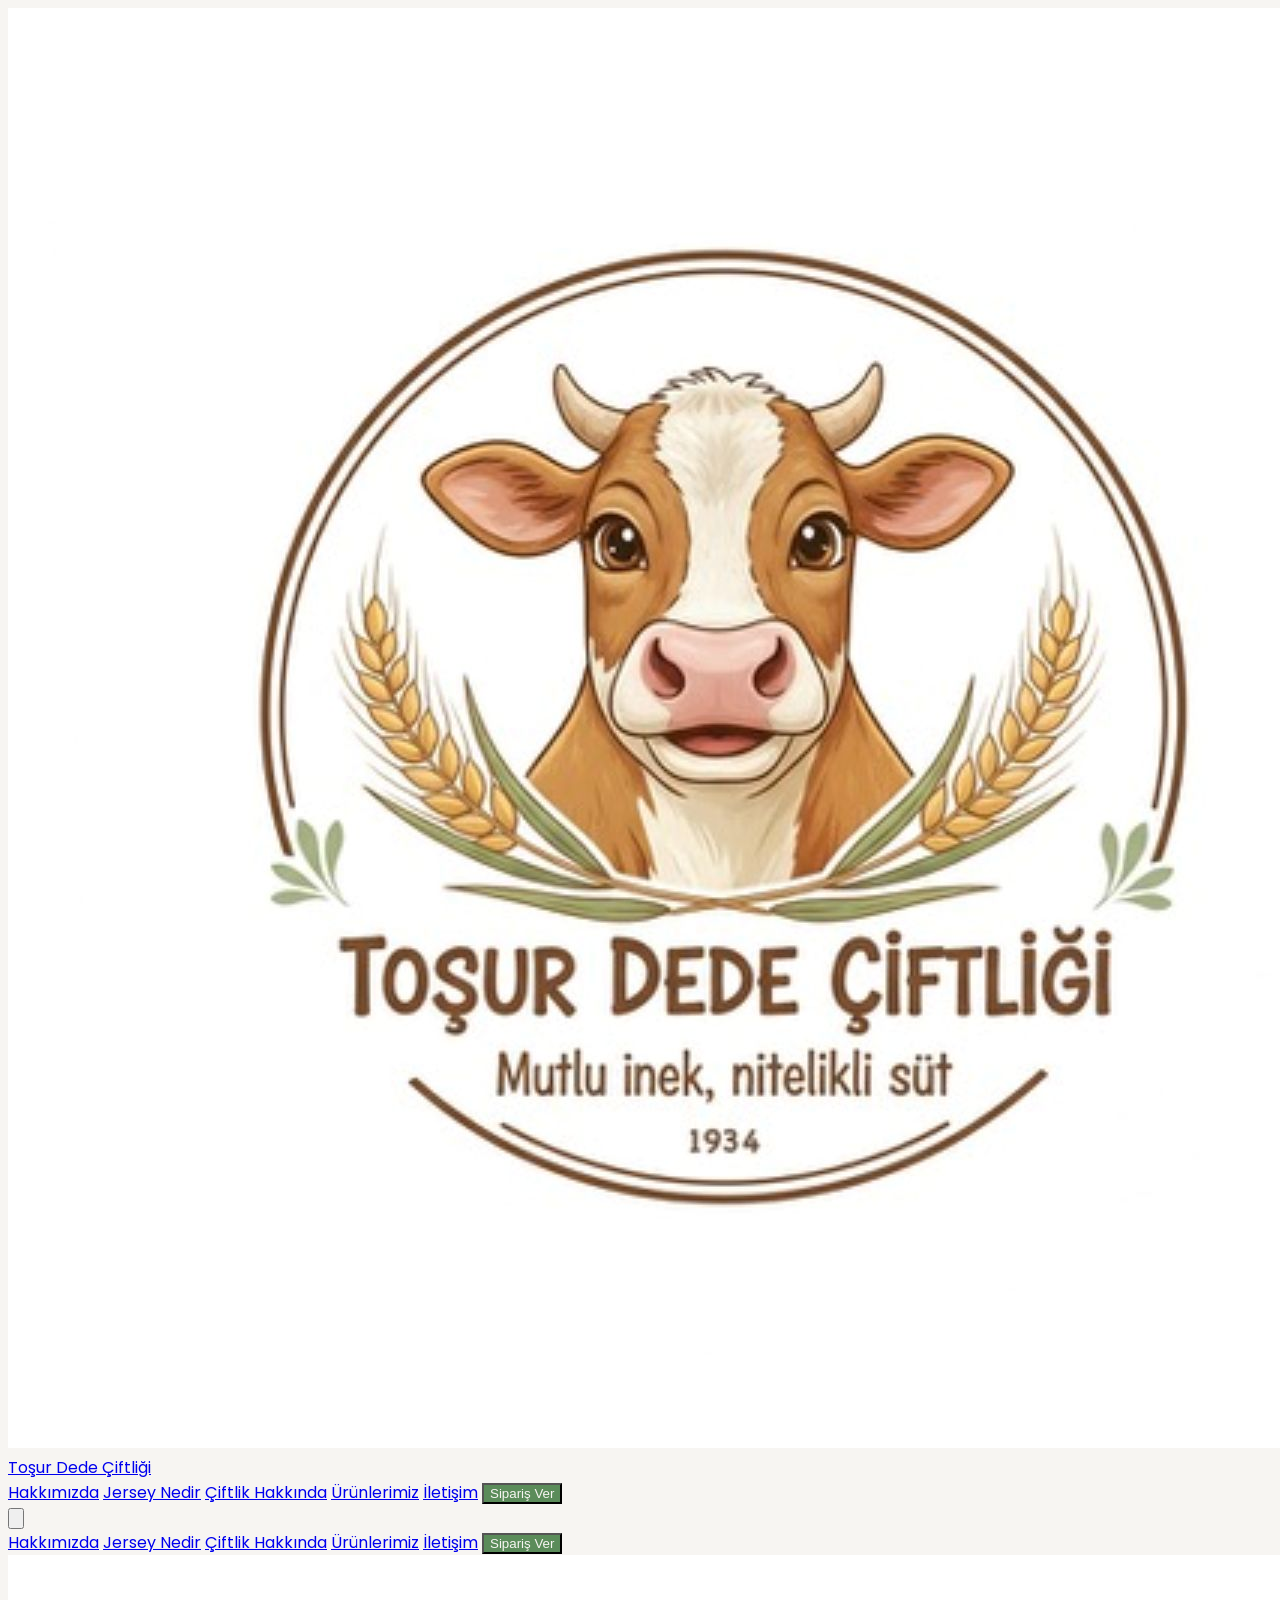
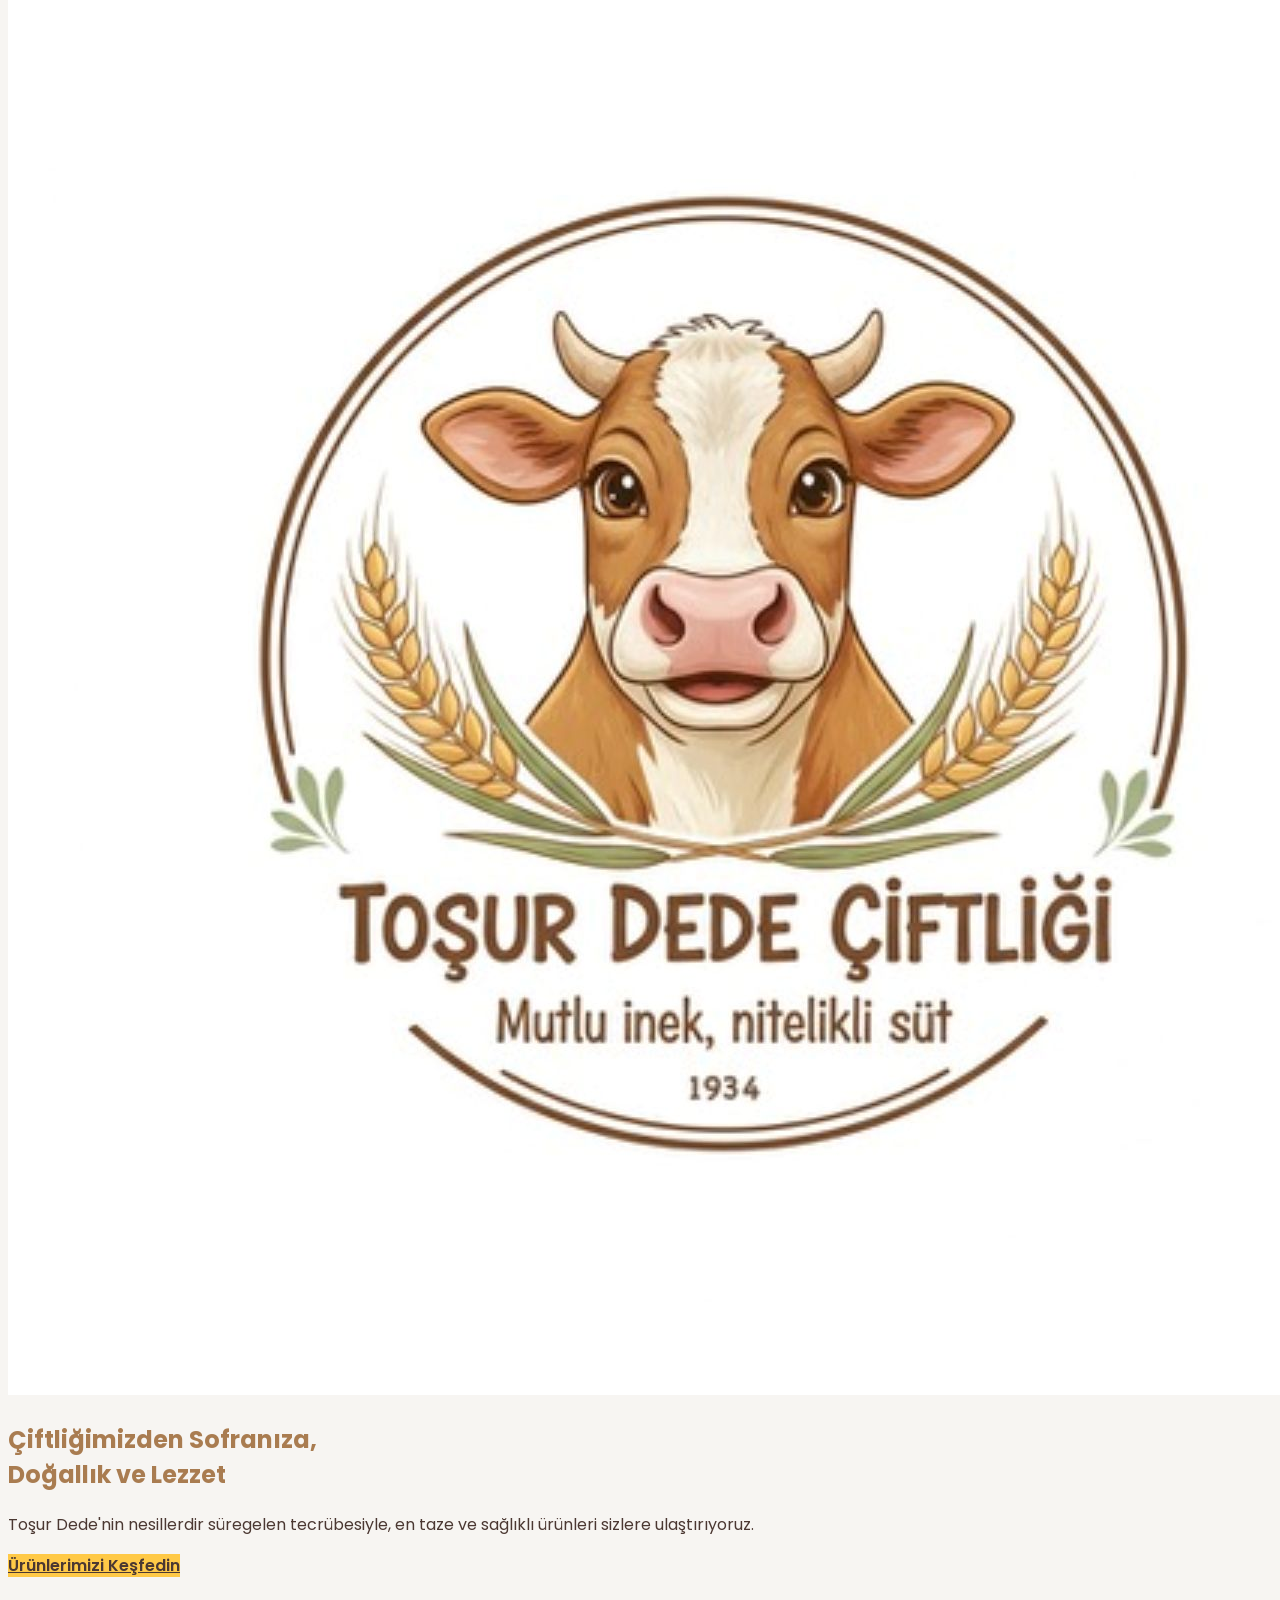
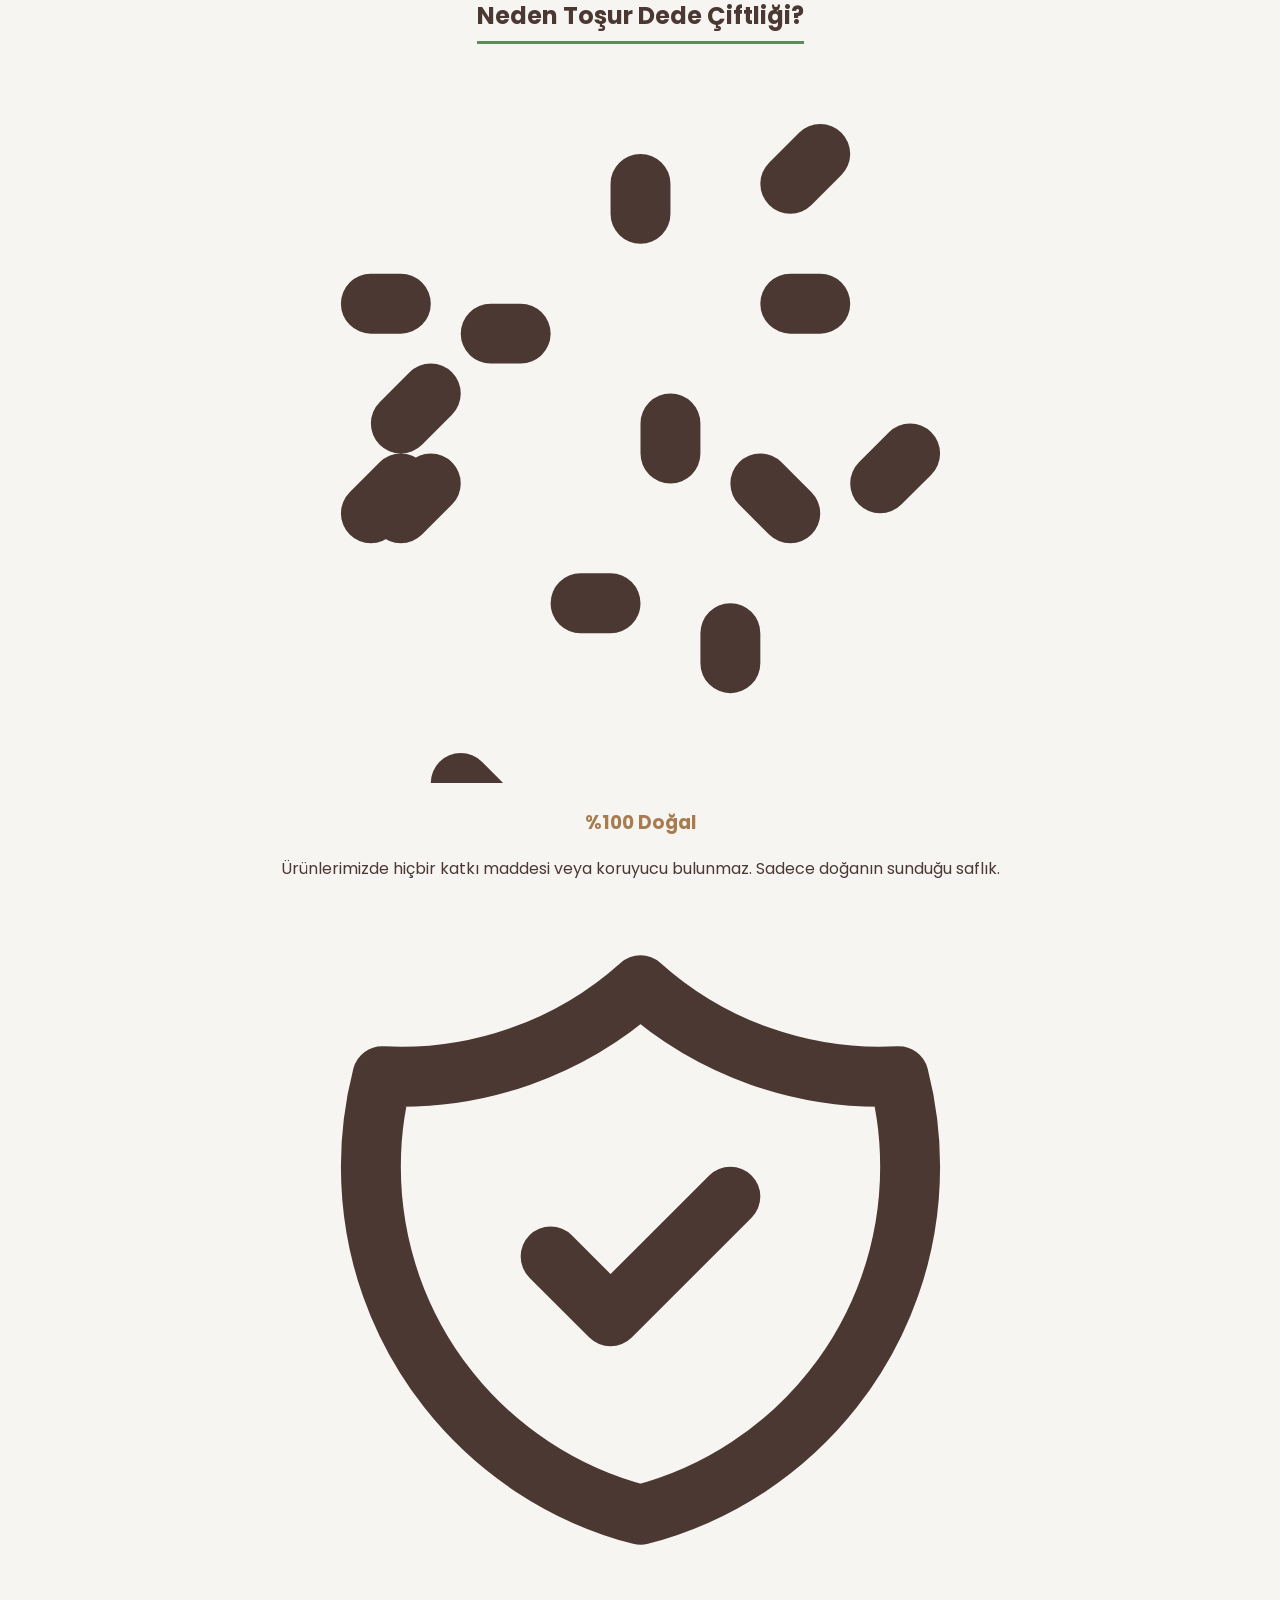
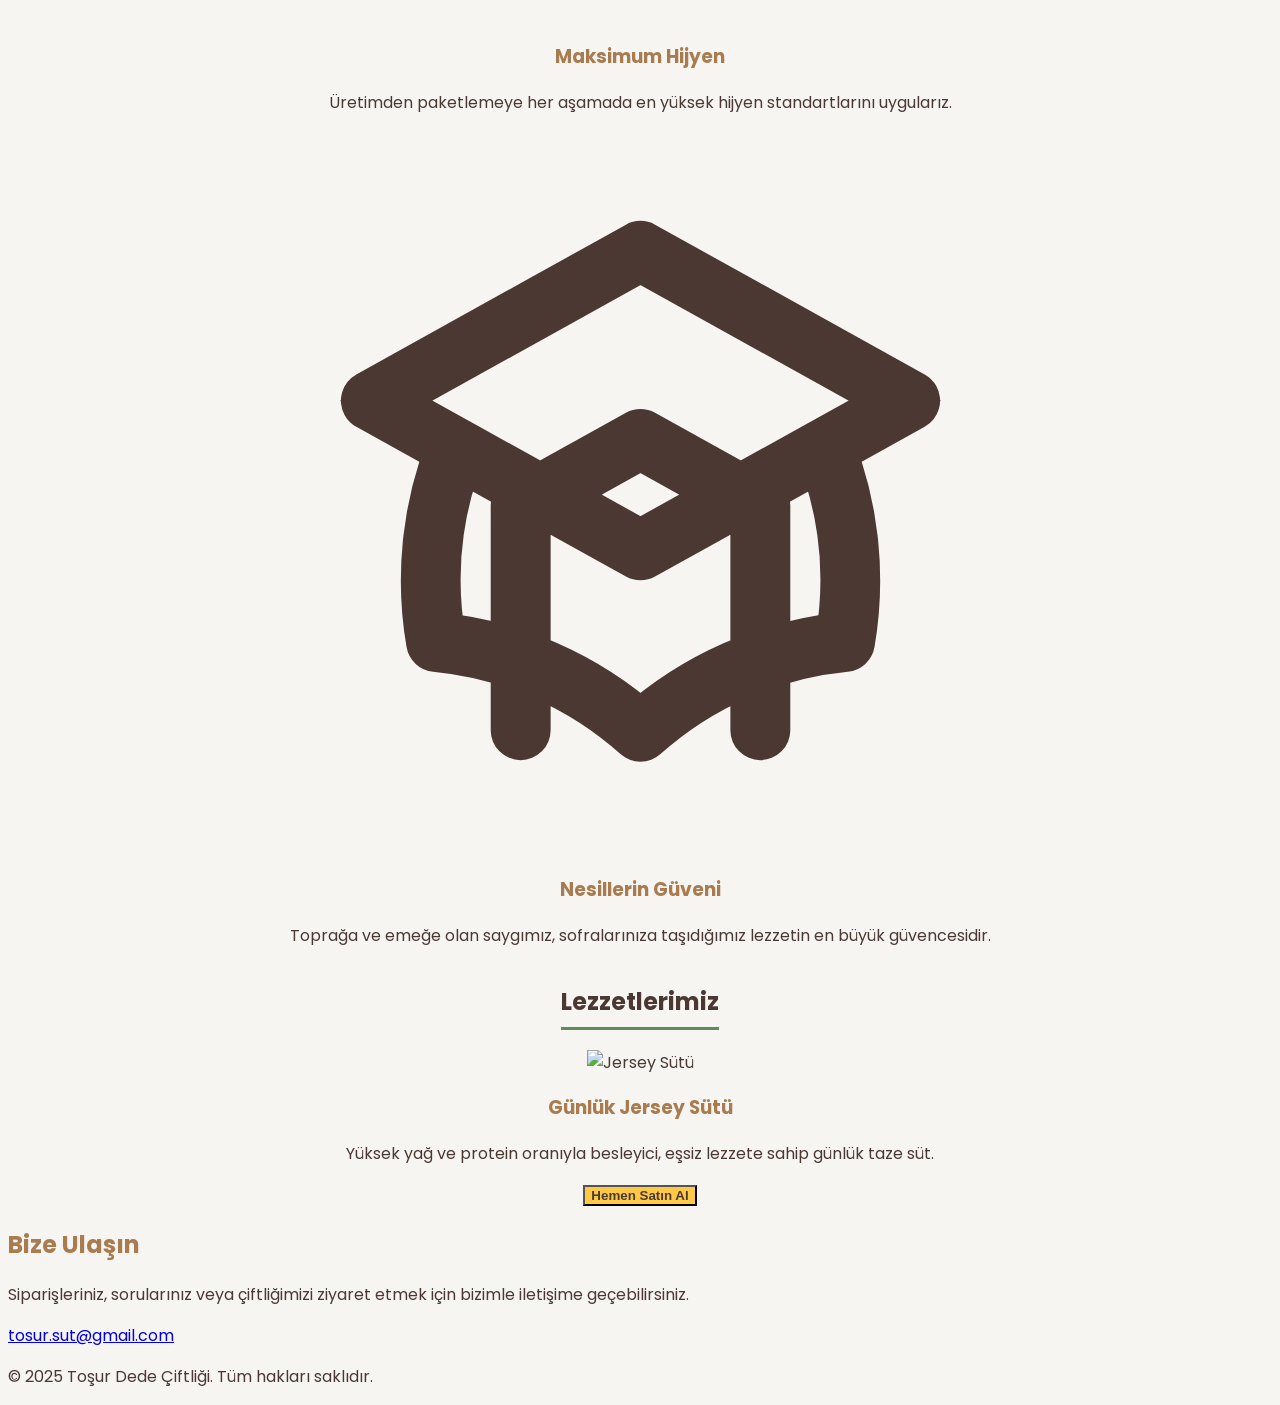
==== commit 85124118: "Update index.html" ====
--- a/index.html
+++ b/index.html
@@ -33,12 +33,7 @@
             color: var(--koyu-toprak-rengi);
             scroll-behavior: smooth;
         }
-
-        /* Favicon boyutunu 1.75 katına çıkarma */
-        link[rel="icon"] {
-            transform: scale(1.75);
-        }
-
+        
         /* Butonlar ve Vurgu Alanları için Özel Stiller */
         .btn-primary {
             background-color: var(--taze-cayir-yesili);
@@ -97,7 +92,7 @@
             </a>
             <nav class="hidden md:flex space-x-8 items-center">
                 <a href="#hakkimizda" class="hover:text-[var(--taze-cayir-yesili)] transition-colors">Hakkımızda</a>
-                <a href="./milk" class="hover:text-[var(--taze-cayir-yesili)] transition-colors">Jersey Sütü Hakkında</a>
+                <a href="./milk" class="hover:text-[var(--taze-cayir-yesili)] transition-colors">Jersey Nedir</a>
                 <a href="./jersey" class="hover:text-[var(--taze-cayir-yesili)] transition-colors">Çiftlik Hakkında</a>
                 <a href="#urunler" class="hover:text-[var(--taze-cayir-yesili)] transition-colors">Ürünlerimiz</a>
                 <a href="#iletisim" class="hover:text-[var(--taze-cayir-yesili)] transition-colors">İletişim</a>
@@ -112,11 +107,11 @@
             </button>
         </div>
         <div id="mobile-menu" class="hidden md:hidden px-6 pt-2 pb-4 text-center">
-            <a href="#hakkimizda" class="block py-2 hover:text-[var(--taze-cayir-yesili)]">Hakkımızda</a>
-            <a href="./milk" class="hover:text-[var(--taze-cayir-yesili)] transition-colors">Jersey Sütü Hakkında</a>
+            <a href="#hakkimizda" class="hover:text-[var(--taze-cayir-yesili)] transition-colors">Hakkımızda</a>
+            <a href="./milk" class="hover:text-[var(--taze-cayir-yesili)] transition-colors">Jersey Nedir</a>
             <a href="./jersey" class="hover:text-[var(--taze-cayir-yesili)] transition-colors">Çiftlik Hakkında</a>
-            <a href="#urunler" class="block py-2 hover:text-[var(--taze-cayir-yesili)]">Ürünlerimiz</a>
-            <a href="#iletisim" class="block py-2 hover:text-[var(--taze-cayir-yesili)]">İletişim</a>
+            <a href="#urunler" class="hover:text-[var(--taze-cayir-yesili)] transition-colors">Ürünlerimiz</a>
+            <a href="#iletisim" class="hover:text-[var(--taze-cayir-yesili)] transition-colors">İletişim</a>
             <button onclick="alert('Lütfen iletişime geçiniz!');" class="block mt-4 w-full text-center btn-primary px-6 py-2 rounded-full">Sipariş Ver</button>
         </div>
     </header>
@@ -208,7 +203,3 @@
 </body>
 
 </html>
-
-
-
- buna onu yap
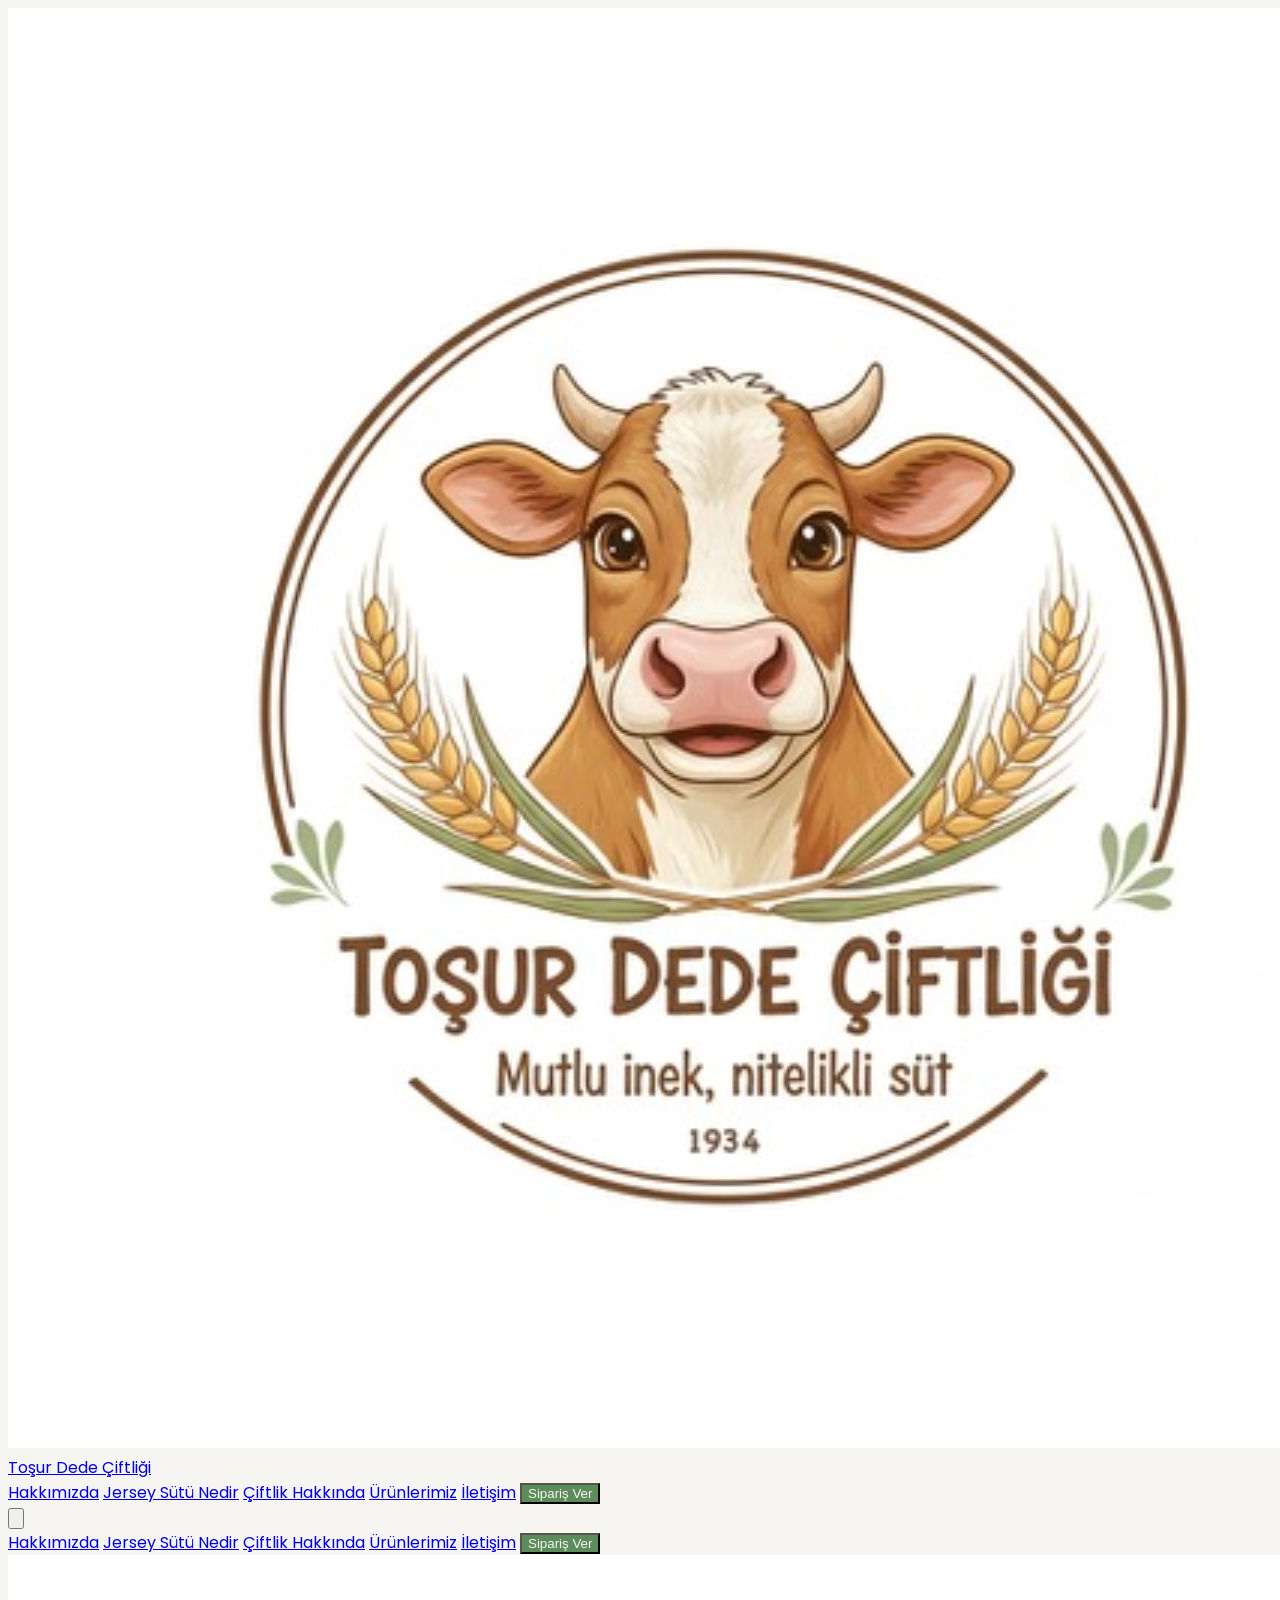
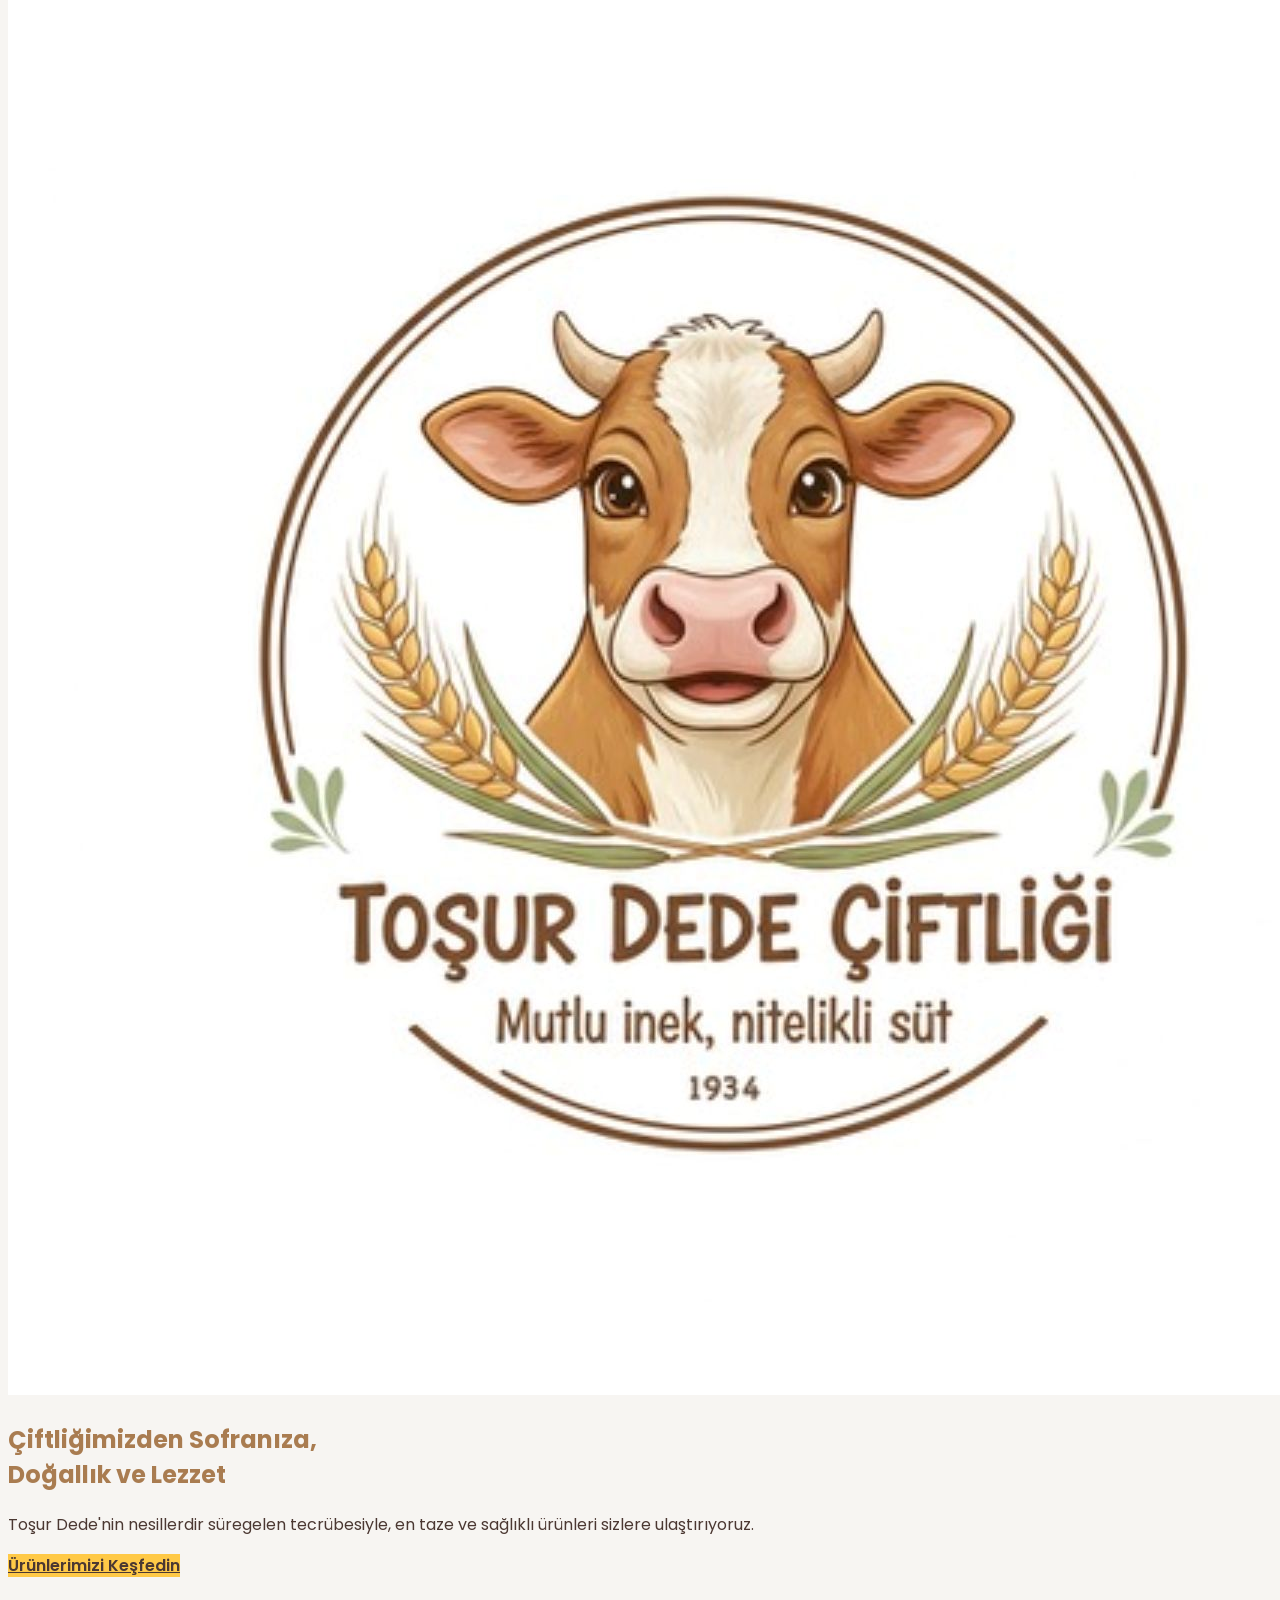
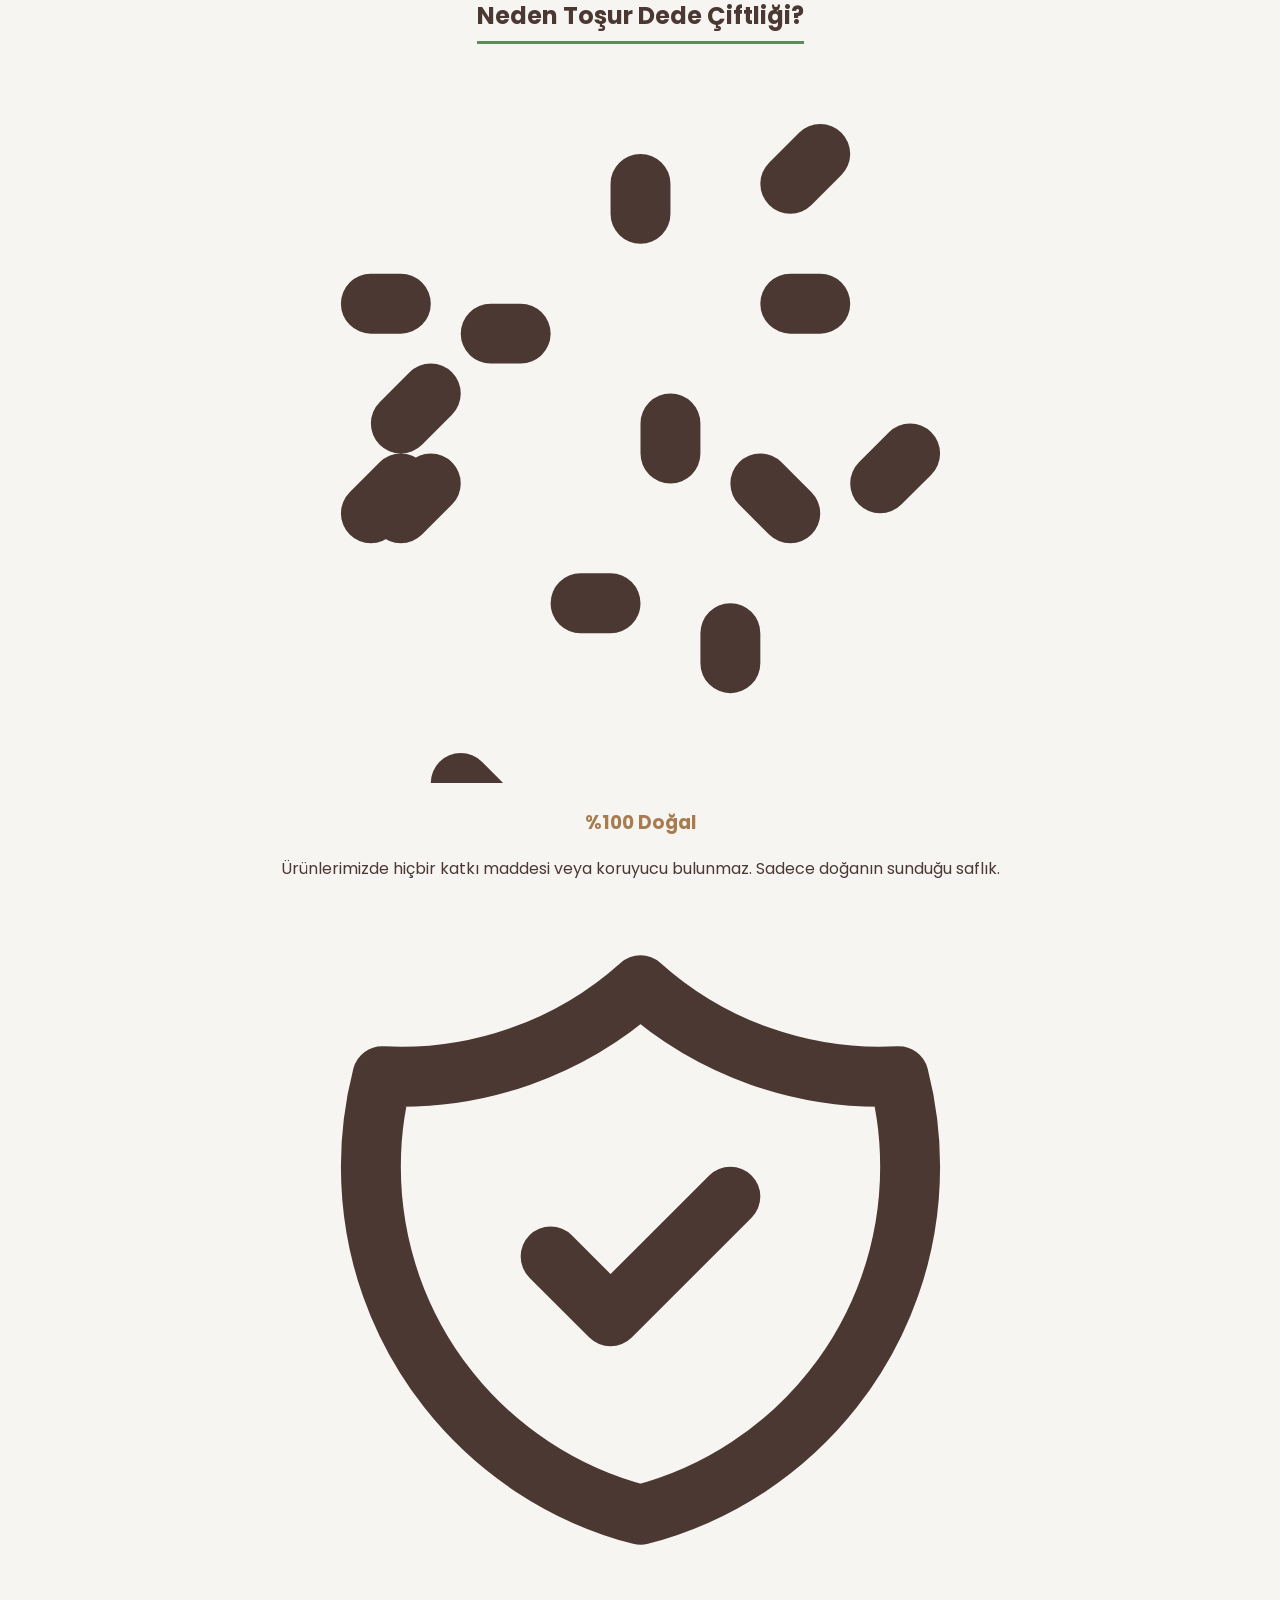
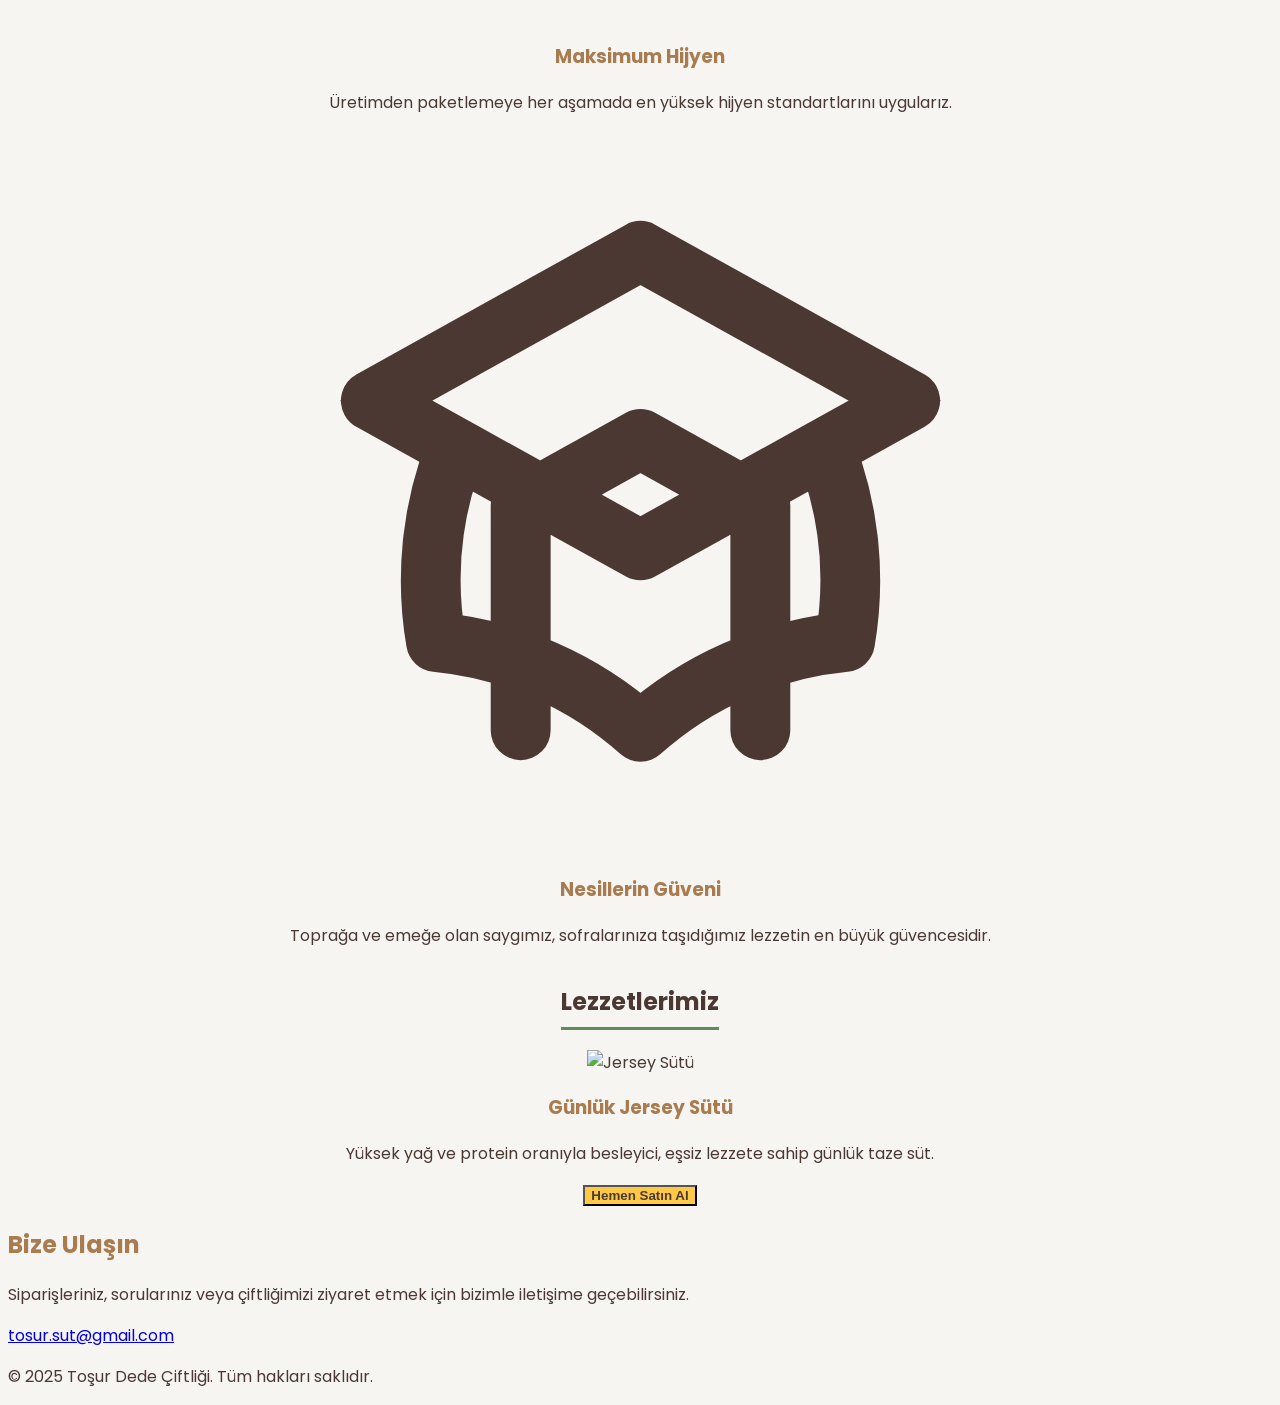
==== commit 6f3591b0: "Update index.html" ====
--- a/index.html
+++ b/index.html
@@ -92,7 +92,7 @@
             </a>
             <nav class="hidden md:flex space-x-8 items-center">
                 <a href="#hakkimizda" class="hover:text-[var(--taze-cayir-yesili)] transition-colors">Hakkımızda</a>
-                <a href="./milk" class="hover:text-[var(--taze-cayir-yesili)] transition-colors">Jersey Nedir</a>
+                <a href="./milk" class="hover:text-[var(--taze-cayir-yesili)] transition-colors">Jersey Sütü Nedir</a>
                 <a href="./jersey" class="hover:text-[var(--taze-cayir-yesili)] transition-colors">Çiftlik Hakkında</a>
                 <a href="#urunler" class="hover:text-[var(--taze-cayir-yesili)] transition-colors">Ürünlerimiz</a>
                 <a href="#iletisim" class="hover:text-[var(--taze-cayir-yesili)] transition-colors">İletişim</a>
@@ -108,7 +108,7 @@
         </div>
         <div id="mobile-menu" class="hidden md:hidden px-6 pt-2 pb-4 text-center">
             <a href="#hakkimizda" class="hover:text-[var(--taze-cayir-yesili)] transition-colors">Hakkımızda</a>
-            <a href="./milk" class="hover:text-[var(--taze-cayir-yesili)] transition-colors">Jersey Nedir</a>
+            <a href="./milk" class="hover:text-[var(--taze-cayir-yesili)] transition-colors">Jersey Sütü Nedir</a>
             <a href="./jersey" class="hover:text-[var(--taze-cayir-yesili)] transition-colors">Çiftlik Hakkında</a>
             <a href="#urunler" class="hover:text-[var(--taze-cayir-yesili)] transition-colors">Ürünlerimiz</a>
             <a href="#iletisim" class="hover:text-[var(--taze-cayir-yesili)] transition-colors">İletişim</a>
@@ -119,7 +119,7 @@
     <main>
         <section class="py-20 md:py-32">
             <div class="container mx-auto px-6 text-center">
-                <img src="./favicon.jpeg" alt="Toşur Dede Çiftliği Logosu" class="mx-auto mb-8 h-24 w-24 md:h-32 md:w-32">
+                <img src="./favicon.jpeg" alt="Toşur Dede Çiftliği Logosu" class="mx-auto mb-8 h-72 w-72 md:h-96 md:w-96">
                 <h1 class="text-4xl md:text-6xl font-bold mb-4 leading-tight">Çiftliğimizden Sofranıza, <br>Doğallık ve Lezzet</h1>
                 <p class="text-lg md:text-xl max-w-3xl mx-auto mb-8 text-[var(--koyu-toprak-rengi)]/80">
                     Toşur Dede'nin nesillerdir süregelen tecrübesiyle, en taze ve sağlıklı ürünleri sizlere ulaştırıyoruz.
@@ -203,3 +203,5 @@
 </body>
 
 </html>
+
+
